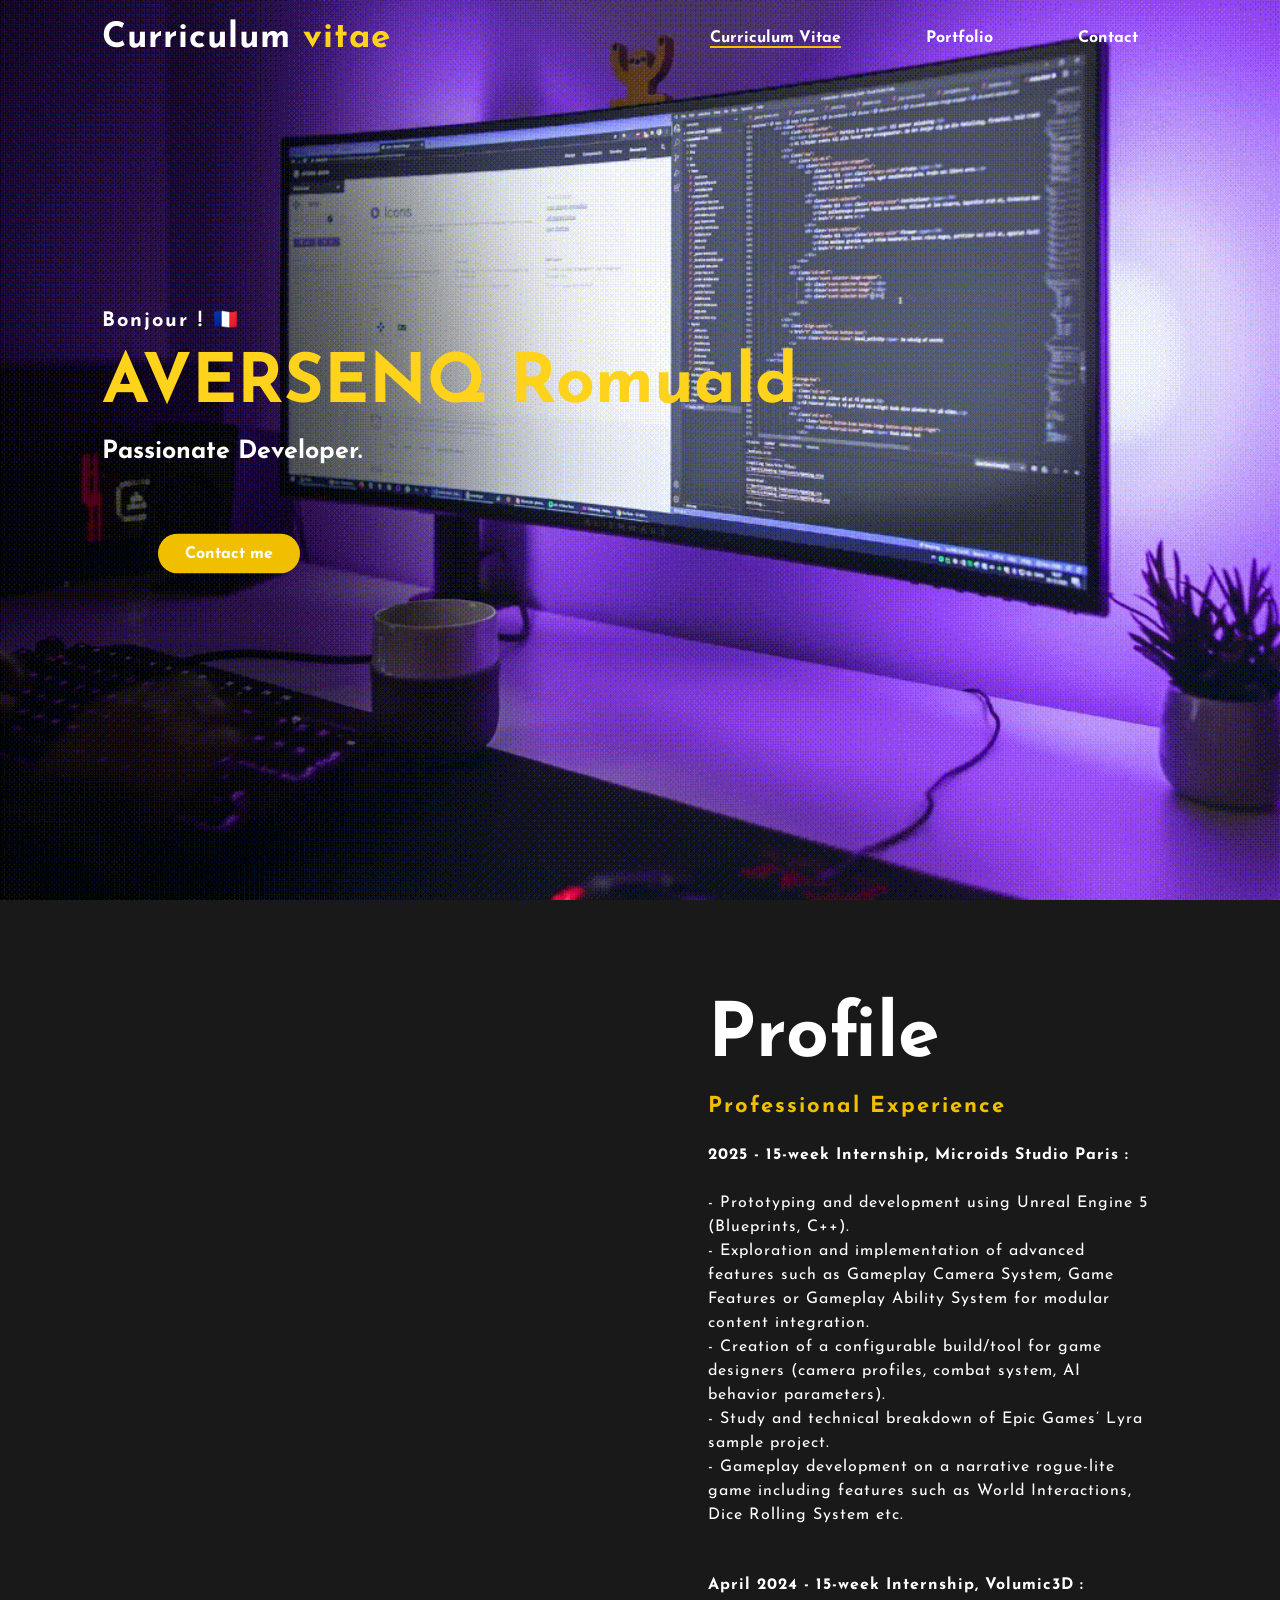
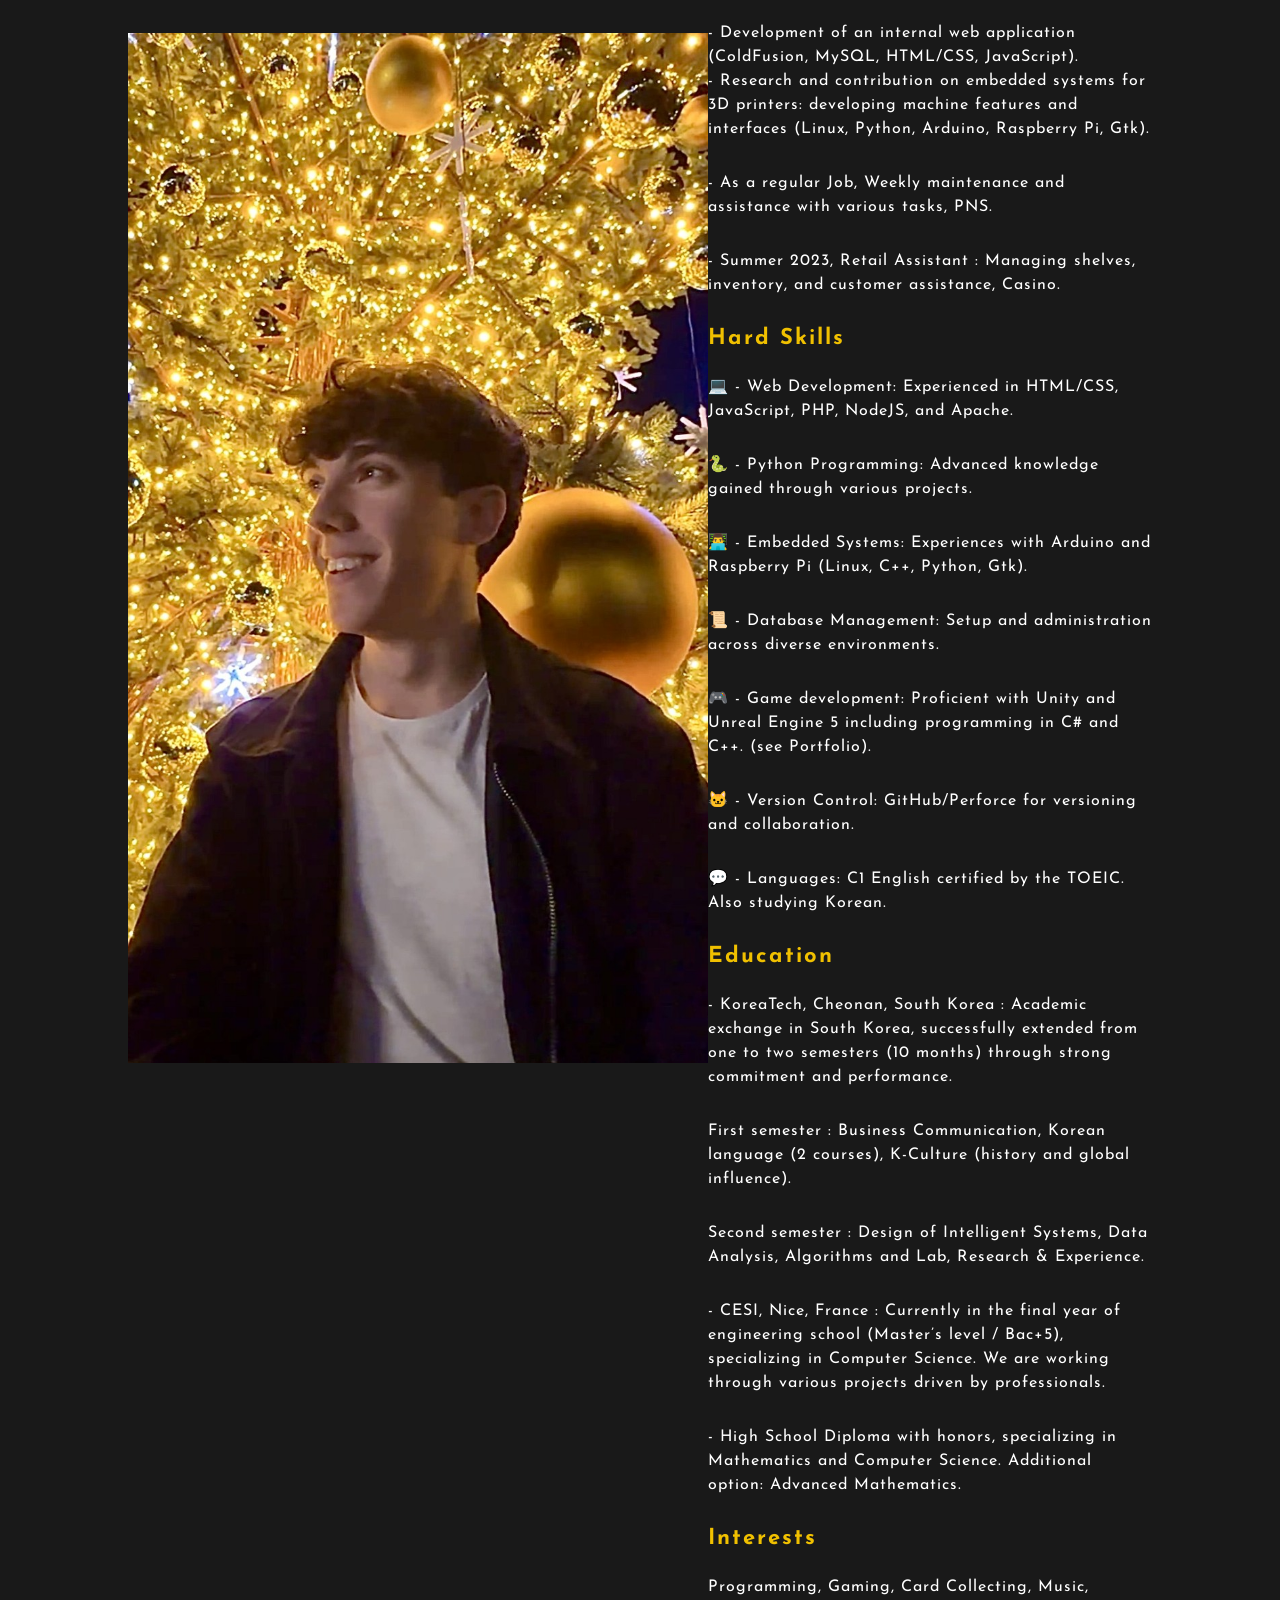
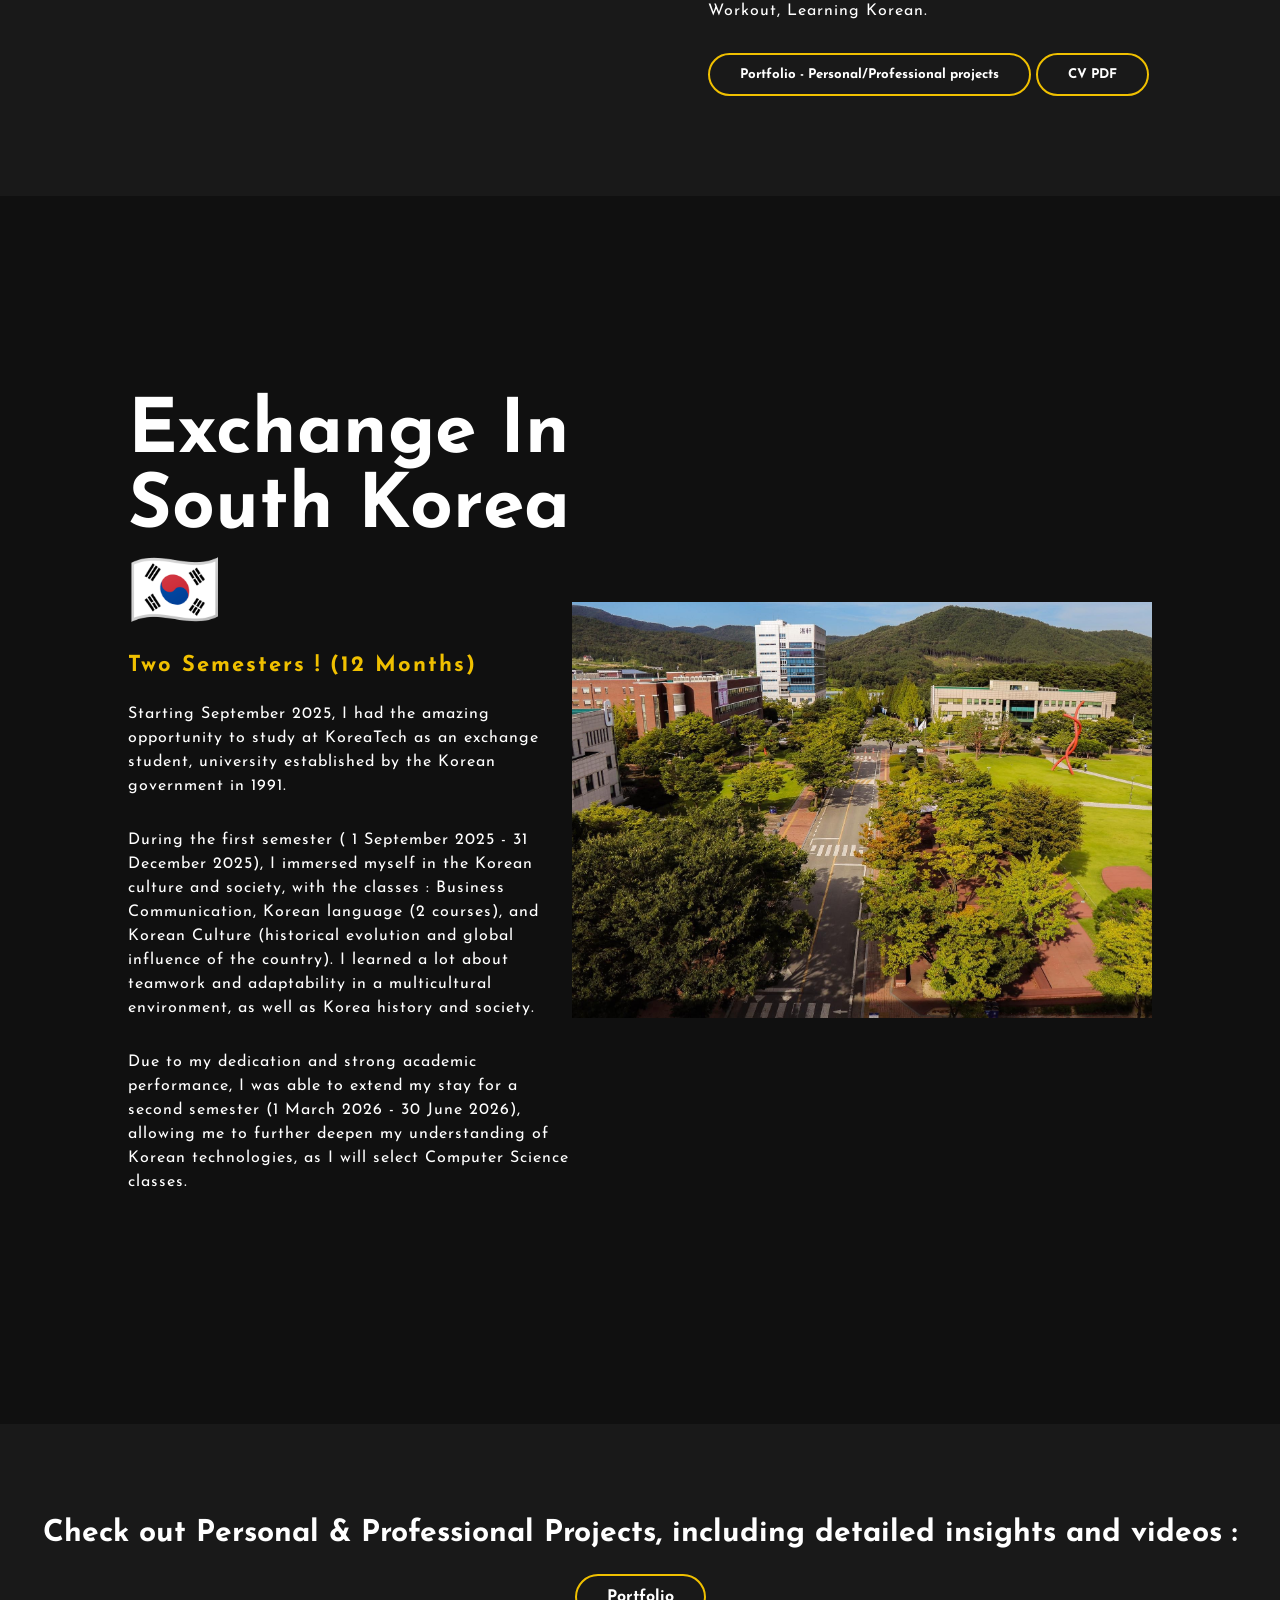
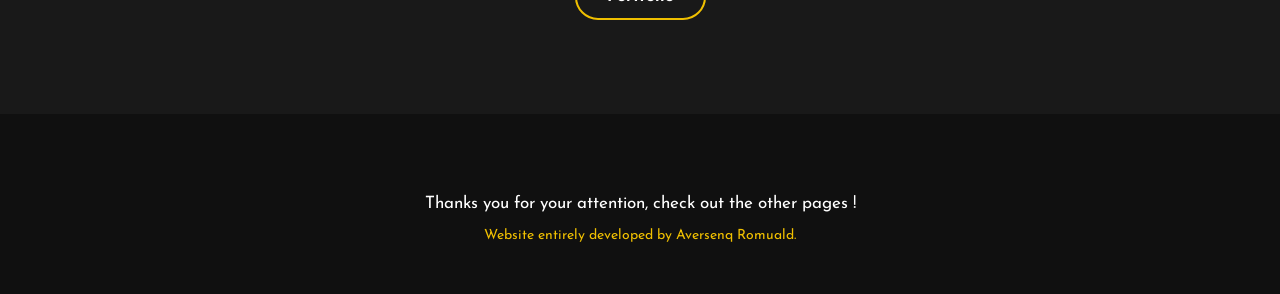
==== index.html @ 11a82582 "All website files initial commit" ====
<html lang="fr">
    <head>
        <meta charset="utf-8">
        <title>Curriculum vitae & Portfolio</title>
        <link rel="stylesheet" type="text/css" href="style.css">
        <link rel="icon" href="dev icon.png" type="image/png">
        <meta name="viewport" content="width=device-width, initial-scale=1.0">

        <link rel="preconnect" href="https://fonts.gstatic.com">
        <link rel="stylesheet" href="https://fonts.googleapis.com/css2?family=Josefin+Sans:ital,wght@0,100;0,200;0,300;0,400;0,500;0,600;0,700&display=swap">
        <link rel="stylesheet" href="https://cdnjs.cloudflare.com/ajax/libs/font-awesome/6.4.0/css/all.min.css" integrity="sha512-iecdLmaskl7CVkqkXNQ/ZH/XLlvWZOJyj7Yy7tcenmpD1ypASozpmT/E0iPtmFIB46ZmdtAc9eNBvH0H/ZpiBw==" crossorigin="anonymous" referrerpolicy="no-referrer">
    </head>

    <body>
        <!--front section-->
        <div class="front">
            <nav>
                <h2 class="logo">Curriculum <span>vitae</span></h2>
                <ul>
                    <li><a class="current" href="index.html">Curriculum vitae</a></li>
                    <li><a href="portfolio.html">Portfolio</a></li>
                    <li><a href="contact.html">Contact</a></li>
                </ul>
            </nav>
            <div class="content">
                <h4>Bonjour ! 🇫🇷</h4>
                <h1><span>AVERSENQ Romuald</span></h1>
                <h3>Passionate Developer.</h3>
                <nav>
                    <a href="contact.html" class="btn">Contact me</a>
                </nav>
            </div>
        </div>
        <!--About section-->
        <section class="about">
            <div class="main">
                <img src="photo1.jpg">
                <div class="about-text">
                    <h2>Profile</h2>
                    <h5>Professional Experience</h5>
                    <p><strong> 2025 - 15-week Internship, Microids Studio Paris :</strong><br/><br/>
                        - Prototyping and development using Unreal Engine 5 (Blueprints, C++).<br/>
                        - Exploration and implementation of advanced features such as Gameplay Camera System, Game Features or Gameplay Ability System for modular content integration.<br/>
                        - Creation of a configurable build/tool for game designers (camera profiles, combat system, AI behavior parameters).<br/>
                        - Study and technical breakdown of Epic Games’ Lyra sample project.<br/>
                        - Gameplay development on a narrative rogue-lite game including features such as World Interactions, Dice Rolling System etc.
                    </p><br/>

                    <p><strong> April 2024 - 15-week Internship, Volumic3D :</strong><br/><br/>
                        - Development of an internal web application (ColdFusion, MySQL, HTML/CSS, JavaScript).<br/>
                        - Research and contribution on embedded systems for 3D printers: developing machine features and interfaces (Linux, Python, Arduino, Raspberry Pi, Gtk).</p>
                    <p>- As a regular Job, Weekly maintenance and assistance with various tasks, PNS.</p>
                    <p>- Summer 2023, Retail Assistant : Managing shelves, inventory, and customer assistance, Casino.</p>

                    <h5>Hard Skills</h5>
                    <p>💻 - Web Development: Experienced in HTML/CSS, JavaScript, PHP, NodeJS, and Apache.</p>
                    <p>🐍 - Python Programming: Advanced knowledge gained through various projects.</p>
                    <p>👨‍💻 - Embedded Systems: Experiences with Arduino and Raspberry Pi (Linux, C++, Python, Gtk).</p>
                    <p>📜 - Database Management: Setup and administration across diverse environments.</p>
                    <p>🎮 - Game development: Proficient with Unity and Unreal Engine 5 including programming in C# and C++. (see Portfolio).</p>
                    <p>🐱 - Version Control: GitHub/Perforce for versioning and collaboration.</p>
                    <p>💬 - Languages: C1 English certified by the TOEIC. Also studying Korean.</p>
                    
                    <h5>Education</h5>
                    <p>- KoreaTech, Cheonan, South Korea : Academic exchange in South Korea, successfully extended from one to two semesters (10 months) through strong commitment and performance.</p> 
                    <p>First semester : Business Communication, Korean language (2 courses), K-Culture (history and global influence).</p>
                    <p>Second semester : Design of Intelligent Systems, Data Analysis, Algorithms and Lab, Research & Experience.</p>
                    <p>- CESI, Nice, France : Currently in the final year of engineering school (Master’s level / Bac+5), specializing in Computer Science.
                        We are working through various projects driven by professionals.</p>
                    <p>- High School Diploma with honors, specializing in Mathematics and Computer Science. Additional option: Advanced Mathematics.</p>

                    <h5>Interests</h5>
                    <p>Programming, Gaming, Card Collecting, Music, Workout, Learning Korean.</p>
                    
                    <a href="portfolio.html"><button type="button">Portfolio - Personal/Professional projects</button></a>
                    <a href="CV PDF.pdf" target="_blank"><button type="button">CV PDF</button></a>
                </div>
            </div>
        </section>
        <!--Skills section-->
        <div class="skills">
            <!--<div class="title">
                <h2>More specifically</h2>
            </div>-->
            <section id="Python" class="about2">
                <div class="main">
                    <div class="about-text">
                        <h2>Exchange in South Korea 🇰🇷</h2>
                        <h5>Two semesters ! (12 months)</h5>
                        <p>Starting September 2025, I had the amazing opportunity to study at KoreaTech as an exchange student, university established by the Korean government in 1991.</p>
                        <p>During the first semester ( 1 September 2025 - 31 December 2025), I immersed myself in the Korean culture and society, with the classes : Business Communication, Korean language (2 courses), and Korean Culture (historical evolution and global influence of the country).
                            I learned a lot about teamwork and adaptability in a multicultural environment, as well as Korea history and society.
                        </p>
                        <p>Due to my dedication and strong academic performance, I was able to extend my stay for a second semester (1 March 2026 - 30 June 2026), allowing me to further deepen my understanding of Korean technologies, as I will select Computer Science classes.</p>
                    </div>
                    <img src="koreatech.jpg">
                </div>
            </section>
        </div>
        <!--Contact Me-->
        <div class="contact-me">
            <p>Check out Personal & Professional Projects, including detailed insights and videos :</p>
            <a class="button-two" href="portfolio.html">Portfolio</a>
        </div>
        <!--Footer-->
        <footer>
            <p>Thanks you for your attention, check out the other pages !</p>
            <p class="end">Website entirely developed by Aversenq Romuald.</p>
        </footer>
    </body>
</html>
---- style.css ----
/*COULEURS Jaune tangerine (#f0c000) */
/* Noirs fonds #101010 et #191919*/

html, body {
  width: 100%;
  overflow-x: hidden; /* Pour empêcher la barre de défilement horizontale */
}

body {
  margin: 0;
  padding: 0;
}

*
{
    padding: 0;
    margin: 0;
    font-family: "Josefin Sans", sans-serif;
    box-sizing: border-box;
}

.front
{
    height: 100vh;
    width: 100%;
    background-image: url(GIF\ index\ illu.gif);
    background-size: cover;
    background-position: center;
}

nav
{
    display: flex;
    align-items: center;
    justify-content: space-between;
    padding-top: 20px;
    padding-bottom: 20px;
    padding-left: 8%;
    padding-right: 8%;
}

.current
{
    border-bottom: solid 2px #f0c000;
}

.logo
{
    color: white;
    font-size: 35px;
    letter-spacing: 1px;
    /*cursor: pointer;*/

    -webkit-animation: fadein 2s; /* Safari, Chrome and Opera > 12.1 */
       -moz-animation: fadein 2s; /* Firefox < 16 */
        -ms-animation: fadein 2s; /* Internet Explorer */
         -o-animation: fadein 2s; /* Opera < 12.1 */
            animation: fadein 2s;
}

span
{
    color: #ffd21c;
}

nav ul li
{
    list-style-type: none;
    display: inline-block;
    padding: 10px 40px;

    -webkit-animation: fadein 4s; /* Safari, Chrome and Opera > 12.1 */
       -moz-animation: fadein 4s; /* Firefox < 16 */
        -ms-animation: fadein 4s; /* Internet Explorer */
         -o-animation: fadein 4s; /* Opera < 12.1 */
            animation: fadein 4s;
}

nav ul li a
{
    color: white;
    text-decoration: none;
    font-weight: bold;
    text-transform: capitalize;
}

nav ul li a:hover
{
    color: #f0c000;
    transition: .4s;
}

.btn
{
    color: white;
    background-color: #f0c000;
    text-decoration: none;
    border: 2px solid transparent;
    font-weight: bold;
    padding: 10px 25px;
    border-radius: 30px;
    transition: transform .4s;

    -webkit-animation: fadein 2s; /* Safari, Chrome and Opera > 12.1 */
       -moz-animation: fadein 2s; /* Firefox < 16 */
        -ms-animation: fadein 2s; /* Internet Explorer */
         -o-animation: fadein 2s; /* Opera < 12.1 */
            animation: fadein 2s;
}

.btn:hover
{
    transform: scale(1.2);
}

.content
{
    position: absolute;
    top: 50%;
    left: 8%;
    transform: translateY(-50%);
}

h1
{
    color: white;
    margin: 20px 0px 20px;
    font-size: 68px;

    -webkit-animation: fadein 4s; /* Safari, Chrome and Opera > 12.1 */
       -moz-animation: fadein 4s; /* Firefox < 16 */
        -ms-animation: fadein 4s; /* Internet Explorer */
         -o-animation: fadein 4s; /* Opera < 12.1 */
            animation: fadein 4s;
}

h3
{
    color: white;
    font-size: 25px;
    margin-bottom: 50px;

    -webkit-animation: fadein 4s; /* Safari, Chrome and Opera > 12.1 */
       -moz-animation: fadein 4s; /* Firefox < 16 */
        -ms-animation: fadein 4s; /* Internet Explorer */
         -o-animation: fadein 4s; /* Opera < 12.1 */
            animation: fadein 4s;
}

h4
{
    color: white;
    letter-spacing: 2px;
    font-size: 20px;

    -webkit-animation: fadein 2s; /* Safari, Chrome and Opera > 12.1 */
       -moz-animation: fadein 2s; /* Firefox < 16 */
        -ms-animation: fadein 2s; /* Internet Explorer */
         -o-animation: fadein 2s; /* Opera < 12.1 */
            animation: fadein 2s;
}

.about
{
    width: 100%;
    padding: 100px 0px;
    background-color: #191919;
}

.about2
{
    width: 100%;
    padding: 100px 0px;
    background-color: #101010;
}

.about img, .about2 img
{
    height: auto;
    width: 580px;
}

.about-text
{
    width: 850px;
}

.main
{
    width: 80%;
    max-width: 95%;
    margin: 0 auto;
    display: flex;
    align-items: center;
    justify-content: space-around;
}

.about-text h2
{
    color: white;
    font-size: 75px;
    text-transform: capitalize;
    margin-bottom: 20px;
}

.about-text h5
{
    color: #f0c000;
    letter-spacing: 2px;
    font-size: 22px;
    margin-bottom: 25px;
    text-transform: capitalize;
    text-align: left;
}

.about-text p
{
    color: white;
    letter-spacing: 1px;
    line-height: 24px;
    font-size: 16px;
    margin-bottom: 30px;
}

button
{
    background-color: transparent;
    color: white;
    text-decoration: none;
    border: 2px solid #f0c000;
    font-weight: bold;
    padding: 13px 30px;
    border-radius: 30px;
    transition: .4s;
}

button:hover
{
    background-color: #f0c000;
    border: 2px solid transparent;
    cursor: pointer;
}

.skills
{
    background: #101010;
    width: 100%;
    padding: 100px 0px;
}

.contact
{
    background: #191919;
    width: 100%;
    padding: 180px 0px;
}

.title h2
{
    color: white;
    font-size: 75px;
    width: 1130px;
    margin: auto;
    text-align: center;
}

.box
{
    display: flex;
    justify-content: center;
    align-items: center;
    min-height: 400px;
}


.card
{
    height: 480px;
    width: 360px;
    padding: 0px 35px;
    background: #191919;
    border-radius: 20px;
    margin: 15px;
    position: relative;
    overflow: hidden;
    text-align: center;
    transition: transform .4s;
}

.card a {
    color: #f0c000;
}

.card:hover
{
  transform: scale(1.05);
}

#contact_card
{
  height: 230px;
}

.contact .card
{
    height: 365px;
    width: 335px;
    padding: 20px 35px;
    background: #101010;
    border-radius: 20px;
    margin: 15px;
    position: relative;
    overflow: hidden;
    text-align: center;
}

.card i
{
    font-size: 50px;
    display: block;
    text-align: center;
    margin: 25px 0px;
    color: #f0c000;
}

h5
{
    color: white;
    font-size: 23px;
    margin-bottom: 15px;
    text-align: center;
}

.txt p
{
    color: white;
    font-size: 16px;
    line-height: 27px;
    margin-bottom: 25px;
}

.card .button
{
    background-color: transparent;
    color: white;
    text-decoration: none;
    border: 2px solid #f0c000;
    font-weight: bold;
    padding: 9px 22px;
    border-radius: 30px;
    transition: .4s;
}

.card .button:hover
{
    background-color: #f0c000;
    border: 2px solid #f0c000;
    cursor: pointer;
}

.contact-me
{
    width: 100%;
    height: 290px;
    background: #191919;
    display: flex;
    align-items: center;
    flex-direction: column;
    justify-content: center;
}

.contact-me p
{
    color: white;
    font-size: 30px;
    font-weight: bold;
    margin-bottom: 25px;
}

.button-two
{
    background-color: transparent;
    color: white;
    text-decoration: none;
    border: 2px solid #f0c000;
    font-weight: bold;
    padding: 13px 30px;
    border-radius: 30px;
    transition: .4s;
}

.button-two:hover
{
    background-color: #f0c000;
    border: 2px solid #f0c000;
    cursor: pointer;
}

iframe
{
  display: block;
  transition: transform .4s;
  padding: 16px;
}

iframe:hover
{
  transform: scale(1.2);
}

footer
{
    position: relative;
    width: 100%;
    height: 180px;
    background: #101010;
    display: flex;
    flex-direction: column;
    align-items: center;
    justify-content: center;
}

footer p
{
    font-size: 17px;
    color: white;
    width: 500px;
    text-align: center;
    line-height: 26px;
}

.end
{
    position: absolute;
    color: #f0c000;
    bottom: 45px;
    font-size: 14px;
}

/*********************************************************************************/
/* Slideshow / Header                                                            */
/*********************************************************************************/

.wrapper .container {
  background-color: #101010;
}


/*********************************************************************************/
/* CSS Animations                                                                */
/*********************************************************************************/

@keyframes fadein {
    from { opacity: 0; transform: scale(90%);}
    to   { opacity: 1; transform: scale(100%)}
}

/* Firefox < 16 */
@-moz-keyframes fadein {
    from { opacity: 0; transform: scale(90%)}
    to   { opacity: 1; transform: scale(100%)}
}

/* Safari, Chrome and Opera > 12.1 */
@-webkit-keyframes fadein {
    from { opacity: 0; transform: scale(90%)}
    to   { opacity: 1; transform: scale(100%)}
}

/* Internet Explorer */
@-ms-keyframes fadein {
    from { opacity: 0; transform: scale(90%)}
    to   { opacity: 1; transform: scale(100%)}
}

/* Opera < 12.1 */
@-o-keyframes fadein {
    from { opacity: 0; transform: scale(90%)}
    to   { opacity: 1; transform: scale(100%)}
}


/*********************************************************************************/
/* Responsive                                                                    */
/*********************************************************************************/

/* Sur les écrans, quand la largeur de la fenêtre fait au maximum 1280px */
@media screen and (max-width: 1024px) {
	.logo {
		display: none;
	}

	.content h1 {
		font-size: 32px;
	}

	.main img {
		display: none;
	}

	.about-text h2 {
		text-align: center;
		font-size: 35px;
	}

	.contact-me p {
		text-align: center;
		font-size: 20px;
		padding: 5px;
	}

	footer p {
		font-size: 15px;
		width: 95%;
	}

  	.title h2
	{
    	font-size: 45px;
    	width: 90%;
	}

	.box
	{
    	display: flex;
		flex-direction: column;
	}

	.about-text p
	{
    	font-size: 15px;
	}

	nav
	{
    	display: flex;
    	align-items: center;
    	justify-content: space-around;
    	padding-top: 20px;
    	padding-bottom: 20px;
    	padding-left: 0px;
    	padding-right: 0px;
	}

	nav ul li
	{
    	padding: 10px 12px;
		font-size: 18px;
	}

	.contact h5 {
		padding-top: 10px;
		font-size: 15px;
	}

	.container .btn {
		display: none;
	}

  .slideshow .slideshow-right .Rslide img {
    display: none;
  }

	.slideshow .slideshow-left {
		width: 100%;
	}

	.slideshow .slideshow-left .Lslide{
		width: 100%;
	}

	.slideshow .slideshow-left .Lslide .Lslide-content {
		width: 90%;
	}

	.control {
		top: 95%;
	  }

	.control .control-bottom {
		left: -45px;
		top: -50px;
	}

	.main {
		display: flex;
		flex-direction: column;
	}

	.main iframe {
		width: 300px;
		height: auto;
		padding-bottom: 40px;
	}

	.about-text {
		width: 95%;
	}
}
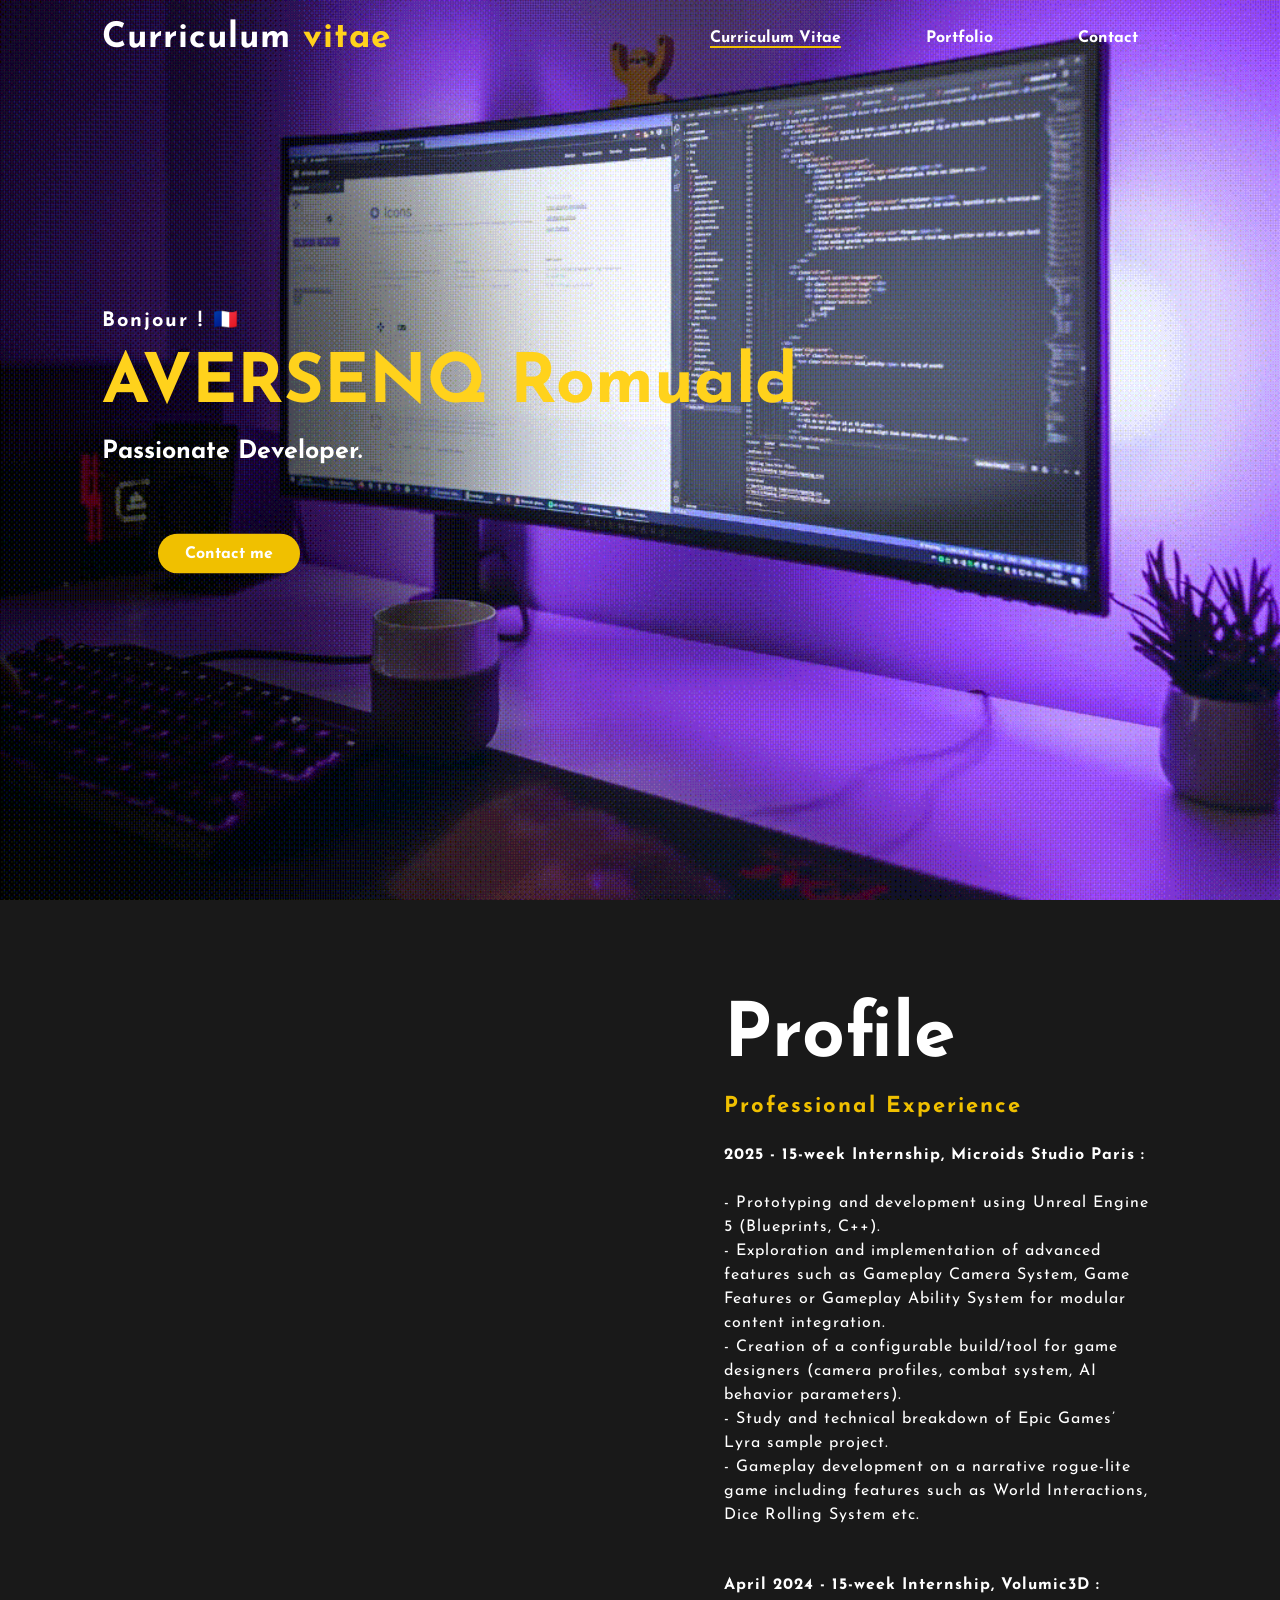
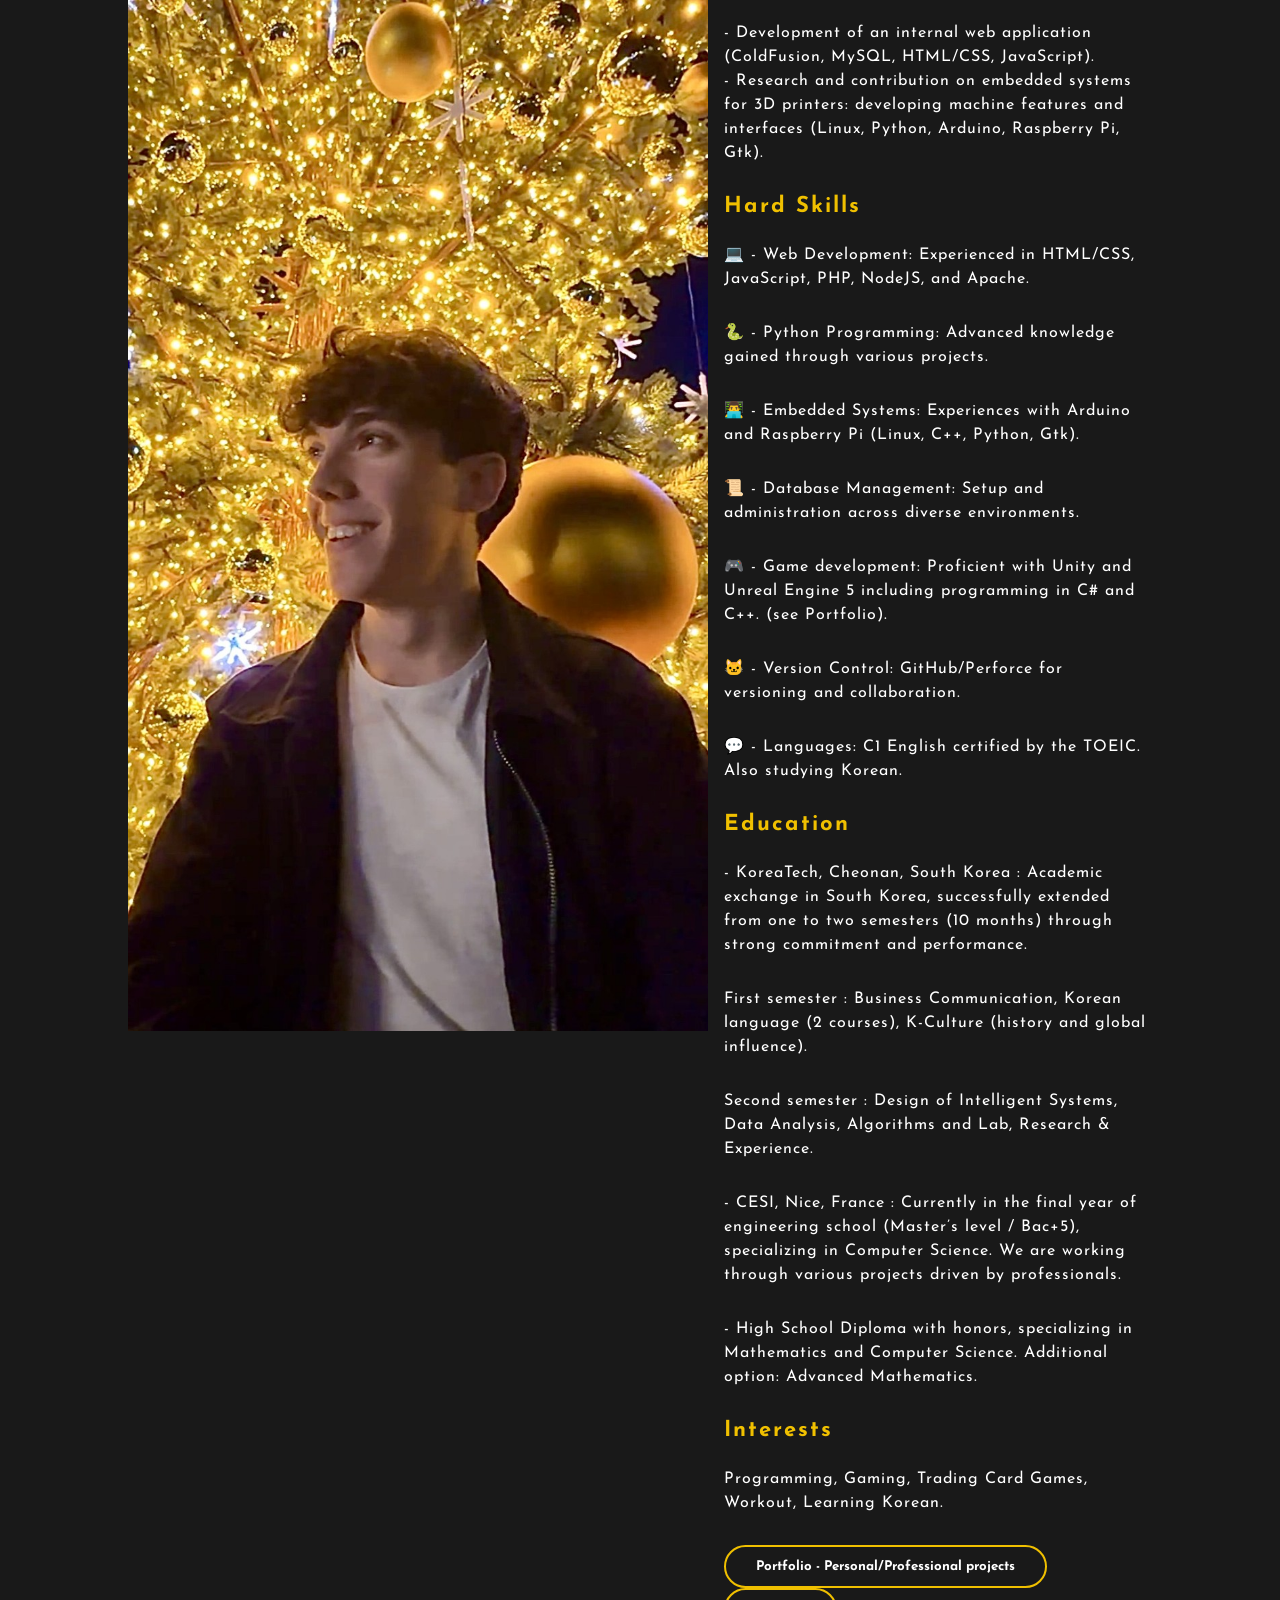
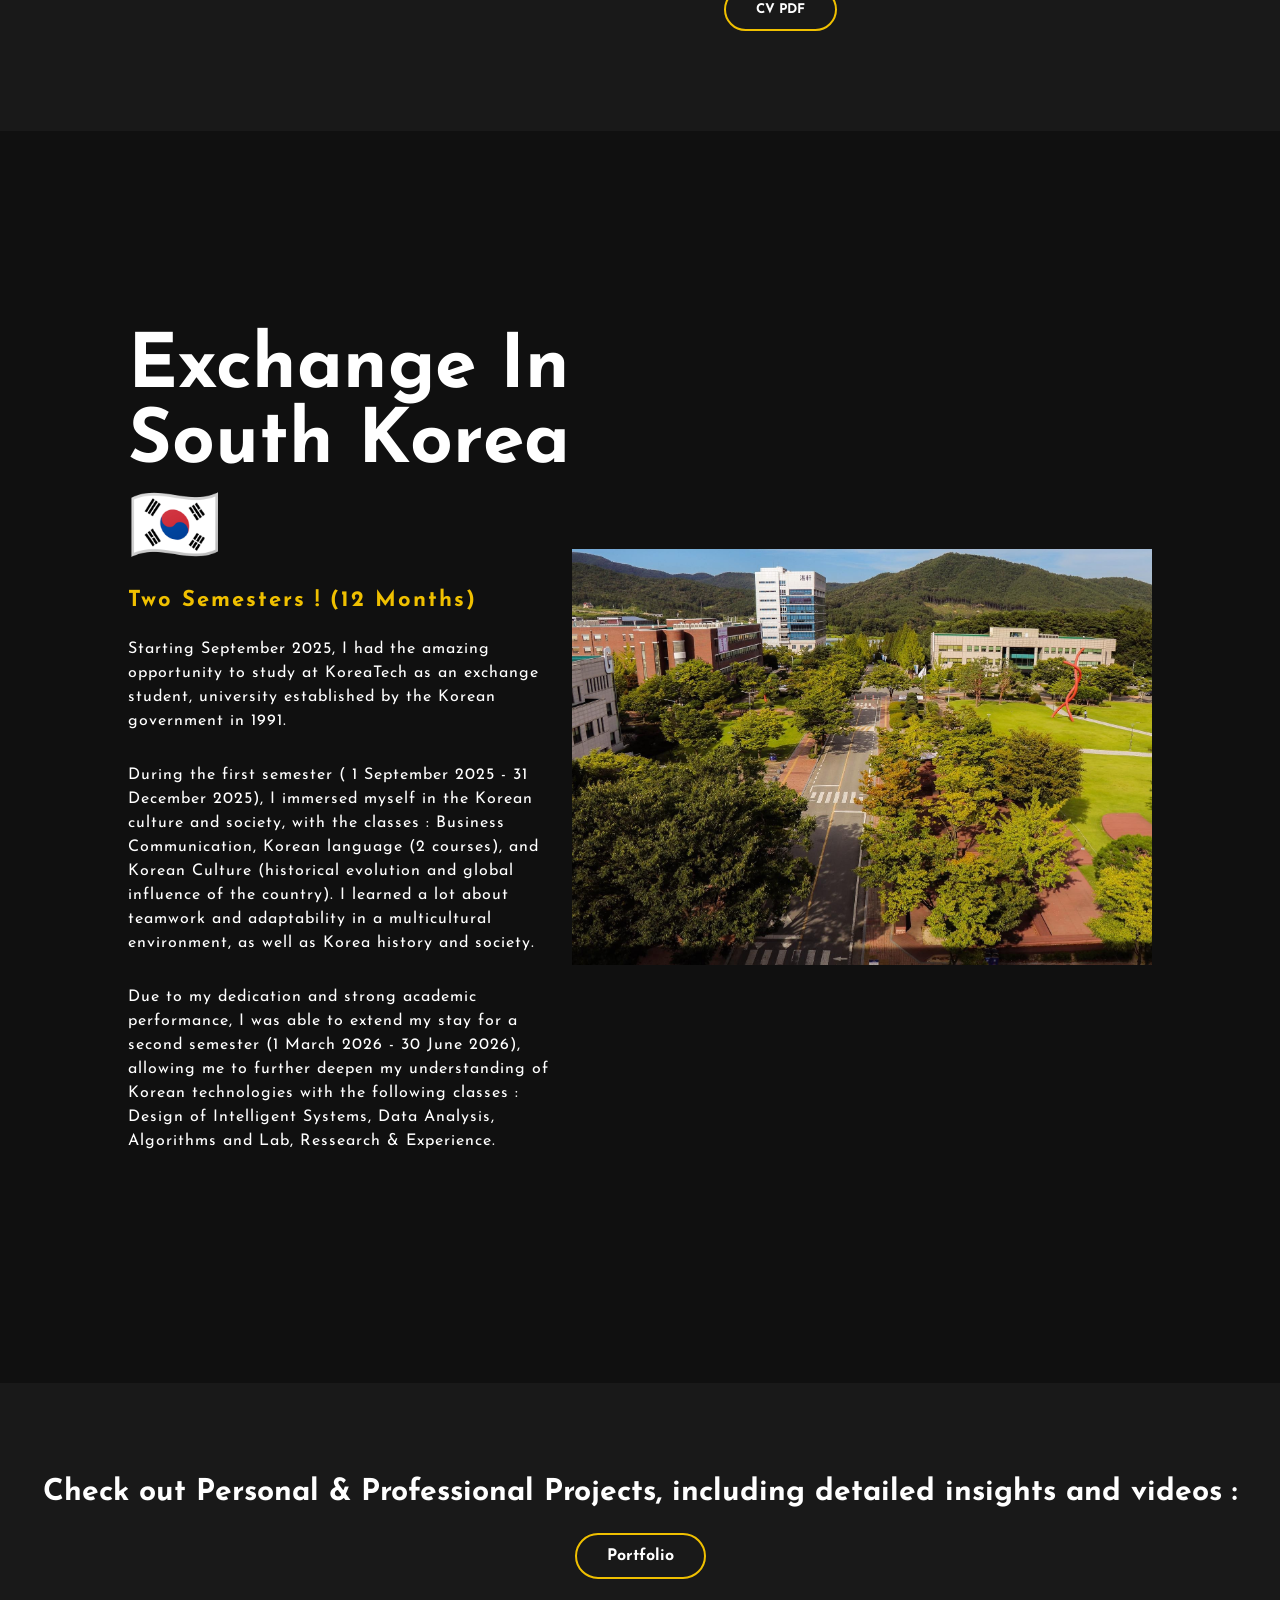
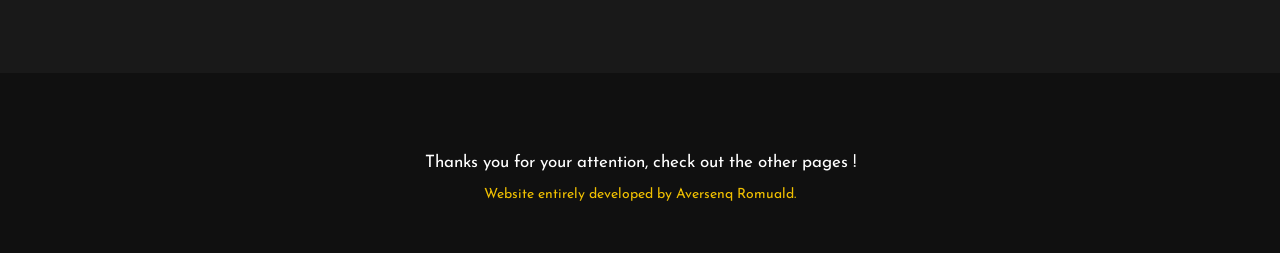
==== commit 2dbb2718: "Some updates + arduino project ppt file" ====
--- a/index.html
+++ b/index.html
@@ -34,7 +34,7 @@
         <!--About section-->
         <section class="about">
             <div class="main">
-                <img src="photo1.jpg">
+                <img src="photo1.jpg" style="margin-right: 16px;">
                 <div class="about-text">
                     <h2>Profile</h2>
                     <h5>Professional Experience</h5>
@@ -49,8 +49,6 @@
                     <p><strong> April 2024 - 15-week Internship, Volumic3D :</strong><br/><br/>
                         - Development of an internal web application (ColdFusion, MySQL, HTML/CSS, JavaScript).<br/>
                         - Research and contribution on embedded systems for 3D printers: developing machine features and interfaces (Linux, Python, Arduino, Raspberry Pi, Gtk).</p>
-                    <p>- As a regular Job, Weekly maintenance and assistance with various tasks, PNS.</p>
-                    <p>- Summer 2023, Retail Assistant : Managing shelves, inventory, and customer assistance, Casino.</p>
 
                     <h5>Hard Skills</h5>
                     <p>💻 - Web Development: Experienced in HTML/CSS, JavaScript, PHP, NodeJS, and Apache.</p>
@@ -70,7 +68,7 @@
                     <p>- High School Diploma with honors, specializing in Mathematics and Computer Science. Additional option: Advanced Mathematics.</p>
 
                     <h5>Interests</h5>
-                    <p>Programming, Gaming, Card Collecting, Music, Workout, Learning Korean.</p>
+                    <p>Programming, Gaming, Trading Card Games, Workout, Learning Korean.</p>
                     
                     <a href="portfolio.html"><button type="button">Portfolio - Personal/Professional projects</button></a>
                     <a href="CV PDF.pdf" target="_blank"><button type="button">CV PDF</button></a>
@@ -91,7 +89,7 @@
                         <p>During the first semester ( 1 September 2025 - 31 December 2025), I immersed myself in the Korean culture and society, with the classes : Business Communication, Korean language (2 courses), and Korean Culture (historical evolution and global influence of the country).
                             I learned a lot about teamwork and adaptability in a multicultural environment, as well as Korea history and society.
                         </p>
-                        <p>Due to my dedication and strong academic performance, I was able to extend my stay for a second semester (1 March 2026 - 30 June 2026), allowing me to further deepen my understanding of Korean technologies, as I will select Computer Science classes.</p>
+                        <p>Due to my dedication and strong academic performance, I was able to extend my stay for a second semester (1 March 2026 - 30 June 2026), allowing me to further deepen my understanding of Korean technologies with the following classes : Design of Intelligent Systems, Data Analysis, Algorithms and Lab, Ressearch & Experience.</p>
                     </div>
                     <img src="koreatech.jpg">
                 </div>
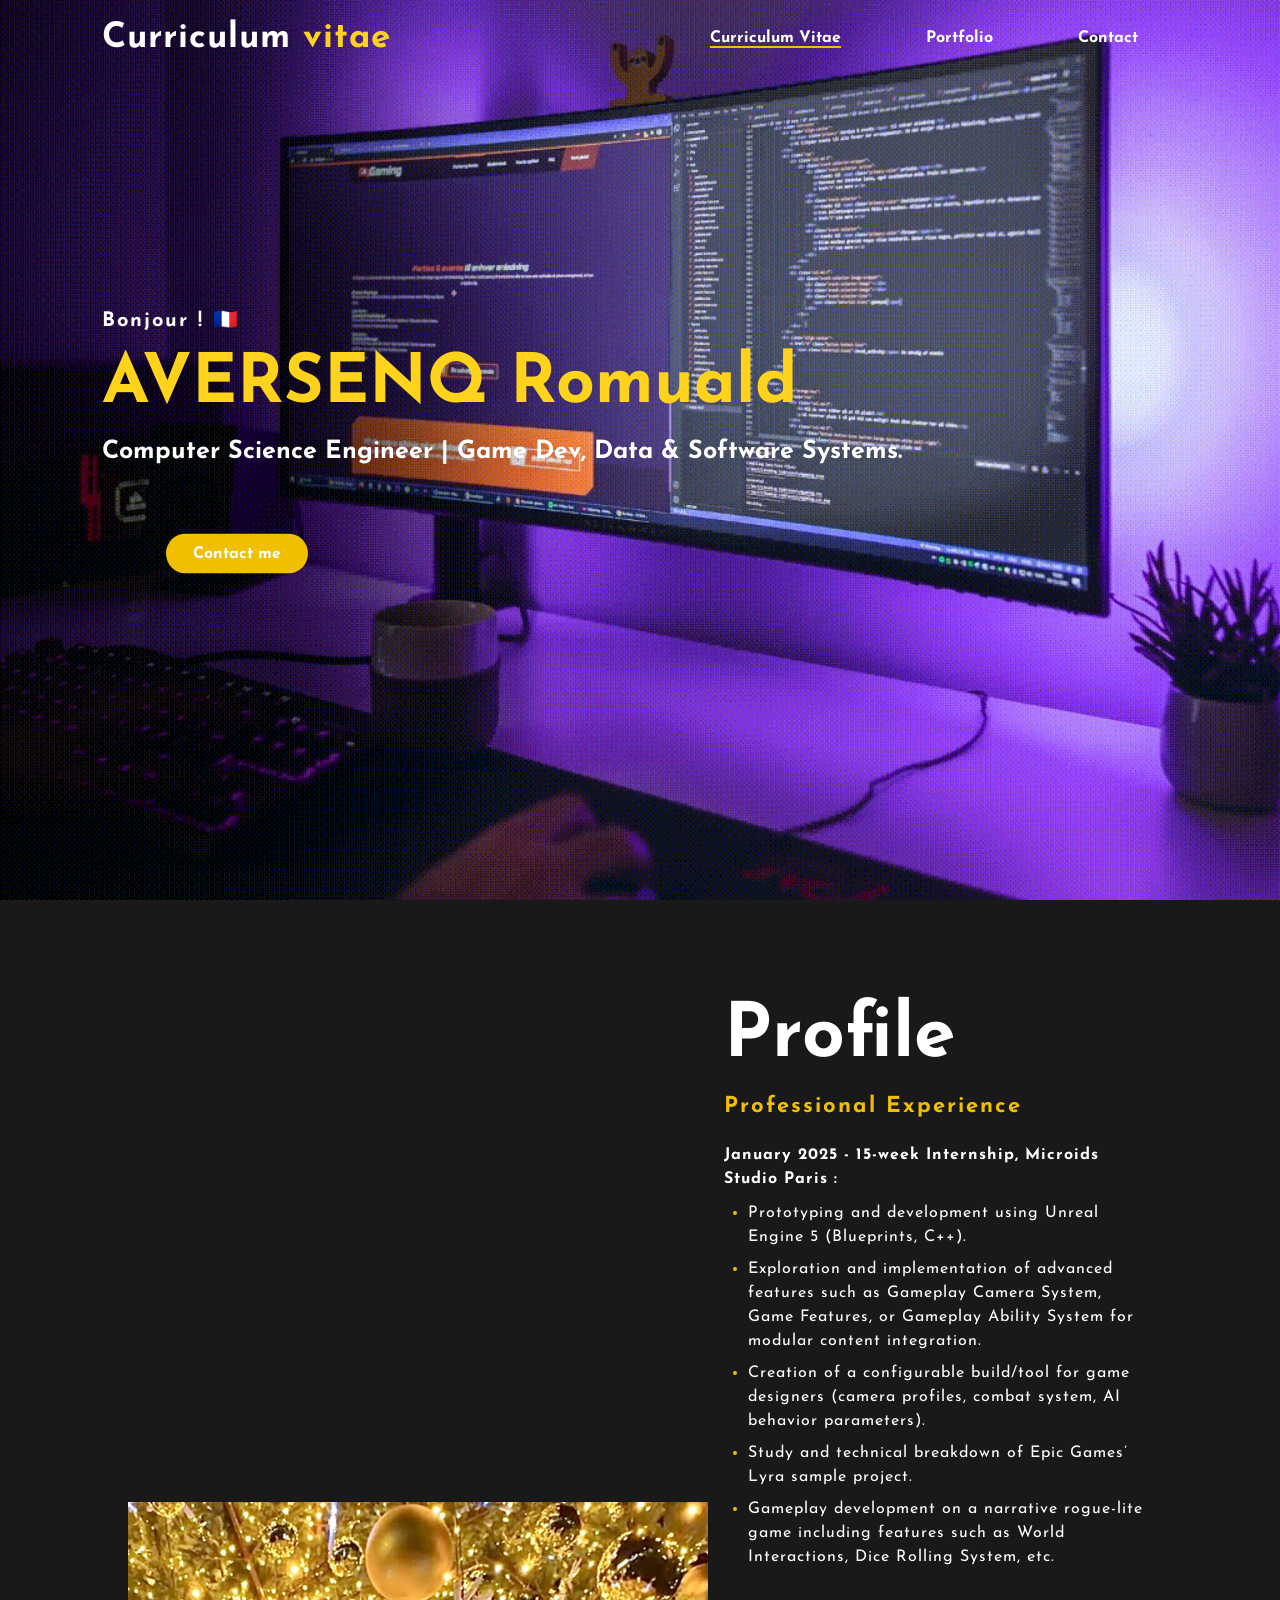
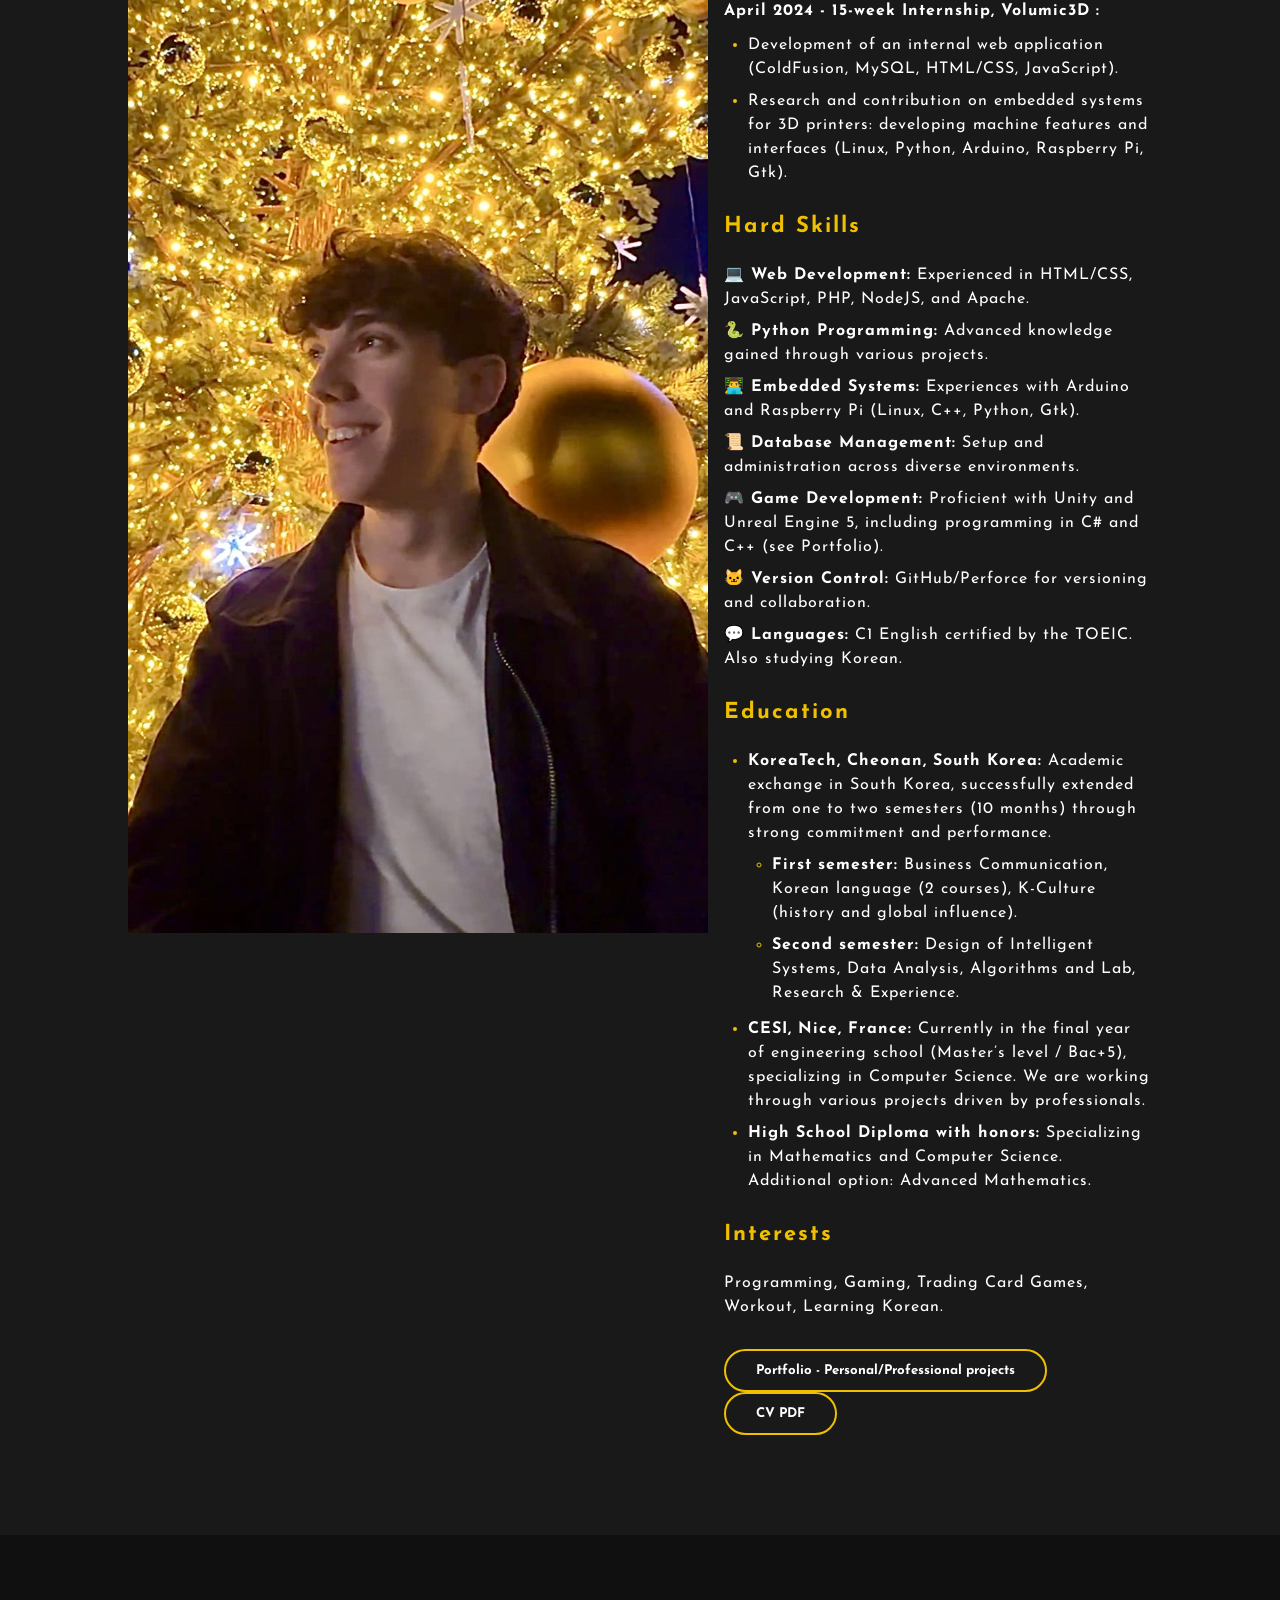
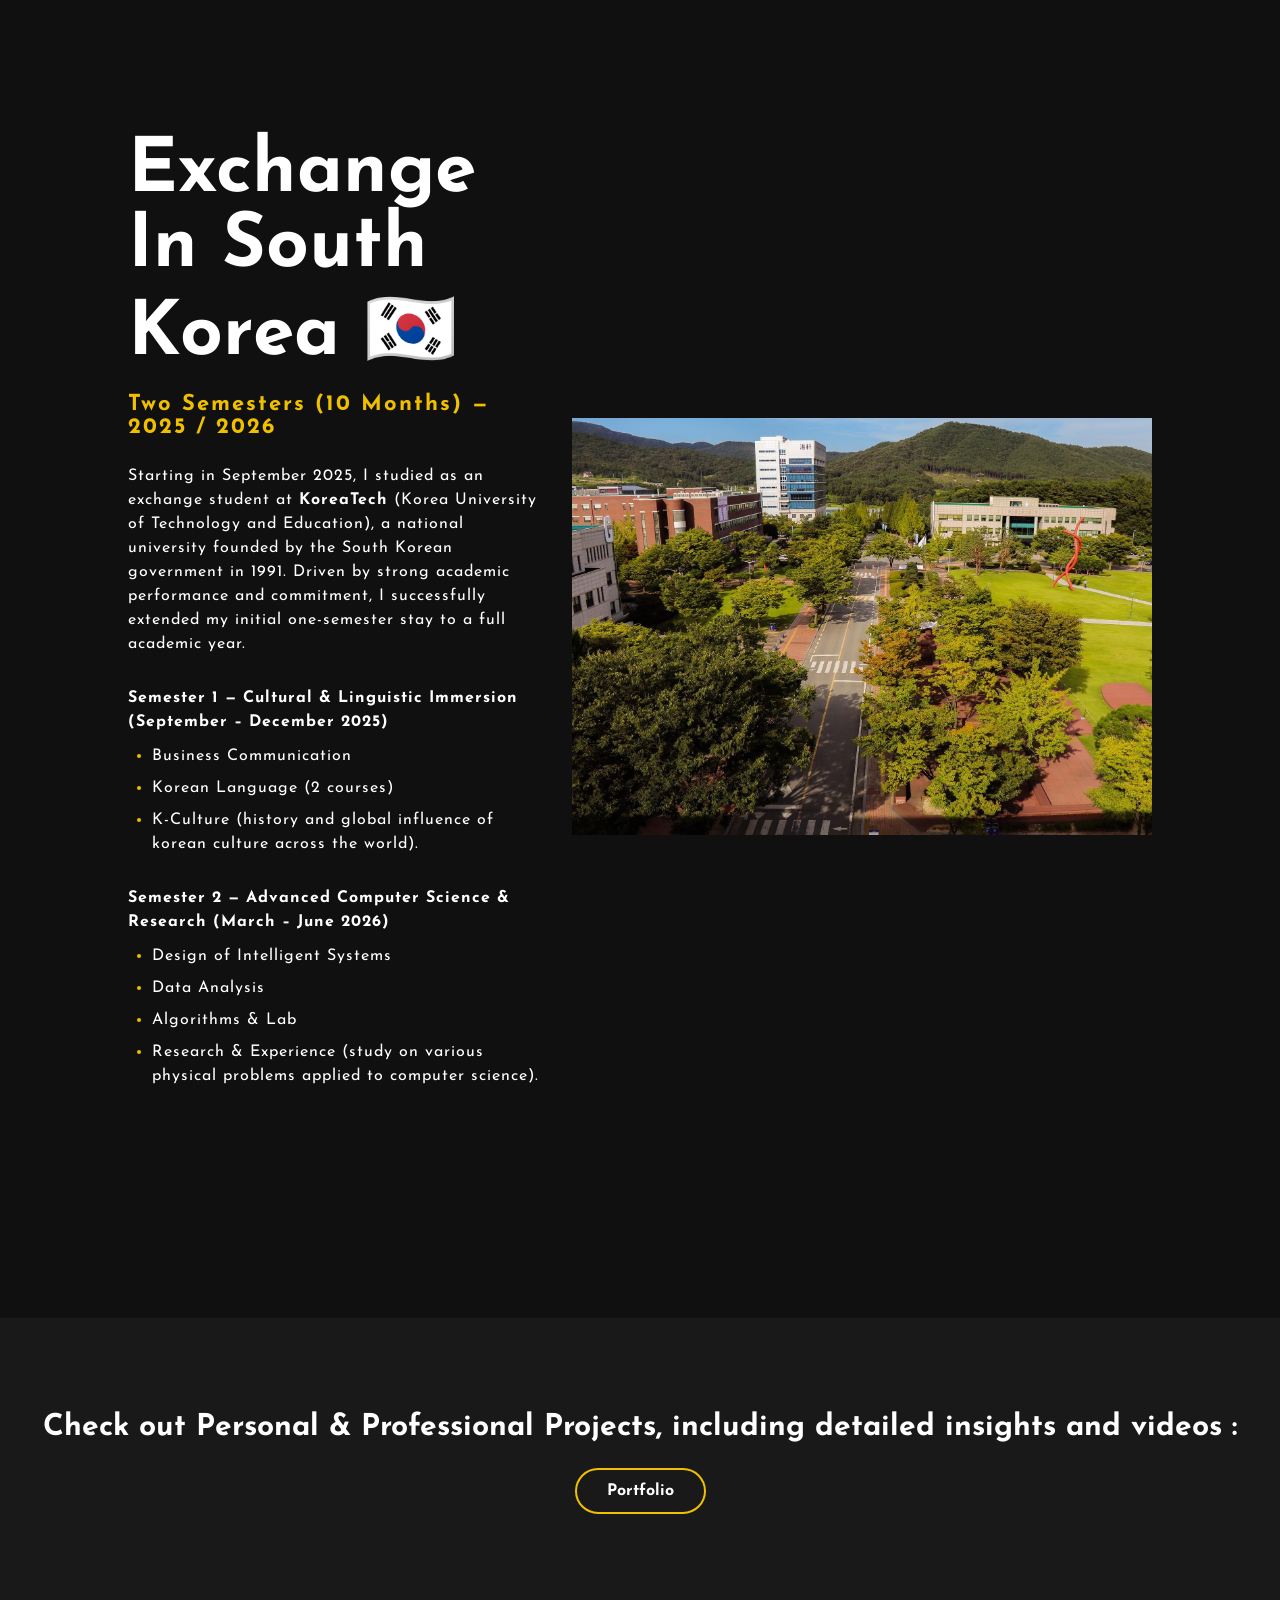
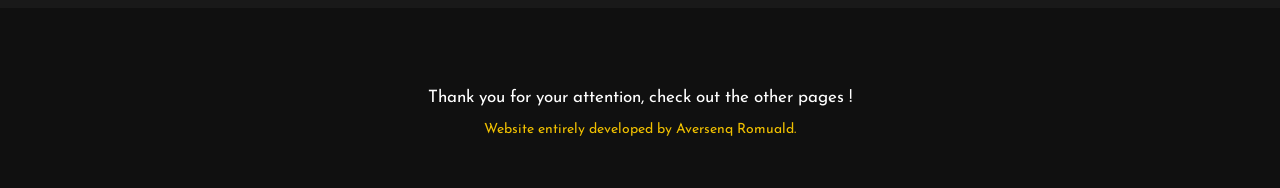
==== commit c5681094: "Content updates" ====
--- a/index.html
+++ b/index.html
@@ -1,3 +1,4 @@
+<!DOCTYPE html>
 <html lang="fr">
     <head>
         <meta charset="utf-8">
@@ -25,47 +26,59 @@
             <div class="content">
                 <h4>Bonjour ! 🇫🇷</h4>
                 <h1><span>AVERSENQ Romuald</span></h1>
-                <h3>Passionate Developer.</h3>
+                <h3>Computer Science Engineer | Game Dev, Data & Software Systems.</h3>
                 <nav>
                     <a href="contact.html" class="btn">Contact me</a>
                 </nav>
             </div>
         </div>
+
         <!--About section-->
         <section class="about">
             <div class="main">
-                <img src="photo1.jpg" style="margin-right: 16px;">
+                <img src="photo1.jpg" style="margin-right: 16px;" alt="Photo de Romuald Aversenq">
                 <div class="about-text">
                     <h2>Profile</h2>
+
                     <h5>Professional Experience</h5>
-                    <p><strong> 2025 - 15-week Internship, Microids Studio Paris :</strong><br/><br/>
-                        - Prototyping and development using Unreal Engine 5 (Blueprints, C++).<br/>
-                        - Exploration and implementation of advanced features such as Gameplay Camera System, Game Features or Gameplay Ability System for modular content integration.<br/>
-                        - Creation of a configurable build/tool for game designers (camera profiles, combat system, AI behavior parameters).<br/>
-                        - Study and technical breakdown of Epic Games’ Lyra sample project.<br/>
-                        - Gameplay development on a narrative rogue-lite game including features such as World Interactions, Dice Rolling System etc.
-                    </p><br/>
+                    <p class="exp-title"><strong>January 2025 - 15-week Internship, Microids Studio Paris :</strong></p>
+                    <ul>
+                        <li>Prototyping and development using Unreal Engine 5 (Blueprints, C++).</li>
+                        <li>Exploration and implementation of advanced features such as Gameplay Camera System, Game Features, or Gameplay Ability System for modular content integration.</li>
+                        <li>Creation of a configurable build/tool for game designers (camera profiles, combat system, AI behavior parameters).</li>
+                        <li>Study and technical breakdown of Epic Games’ Lyra sample project.</li>
+                        <li>Gameplay development on a narrative rogue-lite game including features such as World Interactions, Dice Rolling System, etc.</li>
+                    </ul>
 
-                    <p><strong> April 2024 - 15-week Internship, Volumic3D :</strong><br/><br/>
-                        - Development of an internal web application (ColdFusion, MySQL, HTML/CSS, JavaScript).<br/>
-                        - Research and contribution on embedded systems for 3D printers: developing machine features and interfaces (Linux, Python, Arduino, Raspberry Pi, Gtk).</p>
+                    <p class="exp-title"><strong>April 2024 - 15-week Internship, Volumic3D :</strong></p>
+                    <ul>
+                        <li>Development of an internal web application (ColdFusion, MySQL, HTML/CSS, JavaScript).</li>
+                        <li>Research and contribution on embedded systems for 3D printers: developing machine features and interfaces (Linux, Python, Arduino, Raspberry Pi, Gtk).</li>
+                    </ul>
 
                     <h5>Hard Skills</h5>
-                    <p>💻 - Web Development: Experienced in HTML/CSS, JavaScript, PHP, NodeJS, and Apache.</p>
-                    <p>🐍 - Python Programming: Advanced knowledge gained through various projects.</p>
-                    <p>👨‍💻 - Embedded Systems: Experiences with Arduino and Raspberry Pi (Linux, C++, Python, Gtk).</p>
-                    <p>📜 - Database Management: Setup and administration across diverse environments.</p>
-                    <p>🎮 - Game development: Proficient with Unity and Unreal Engine 5 including programming in C# and C++. (see Portfolio).</p>
-                    <p>🐱 - Version Control: GitHub/Perforce for versioning and collaboration.</p>
-                    <p>💬 - Languages: C1 English certified by the TOEIC. Also studying Korean.</p>
+                    <ul class="skills-list">
+                        <li>💻 <strong>Web Development:</strong> Experienced in HTML/CSS, JavaScript, PHP, NodeJS, and Apache.</li>
+                        <li>🐍 <strong>Python Programming:</strong> Advanced knowledge gained through various projects.</li>
+                        <li>👨‍💻 <strong>Embedded Systems:</strong> Experiences with Arduino and Raspberry Pi (Linux, C++, Python, Gtk).</li>
+                        <li>📜 <strong>Database Management:</strong> Setup and administration across diverse environments.</li>
+                        <li>🎮 <strong>Game Development:</strong> Proficient with Unity and Unreal Engine 5, including programming in C# and C++ (see Portfolio).</li>
+                        <li>🐱 <strong>Version Control:</strong> GitHub/Perforce for versioning and collaboration.</li>
+                        <li>💬 <strong>Languages:</strong> C1 English certified by the TOEIC. Also studying Korean.</li>
+                    </ul>
                     
                     <h5>Education</h5>
-                    <p>- KoreaTech, Cheonan, South Korea : Academic exchange in South Korea, successfully extended from one to two semesters (10 months) through strong commitment and performance.</p> 
-                    <p>First semester : Business Communication, Korean language (2 courses), K-Culture (history and global influence).</p>
-                    <p>Second semester : Design of Intelligent Systems, Data Analysis, Algorithms and Lab, Research & Experience.</p>
-                    <p>- CESI, Nice, France : Currently in the final year of engineering school (Master’s level / Bac+5), specializing in Computer Science.
-                        We are working through various projects driven by professionals.</p>
-                    <p>- High School Diploma with honors, specializing in Mathematics and Computer Science. Additional option: Advanced Mathematics.</p>
+                    <ul>
+                        <li>
+                            <strong>KoreaTech, Cheonan, South Korea:</strong> Academic exchange in South Korea, successfully extended from one to two semesters (10 months) through strong commitment and performance.
+                            <ul>
+                                <li><strong>First semester:</strong> Business Communication, Korean language (2 courses), K-Culture (history and global influence).</li>
+                                <li><strong>Second semester:</strong> Design of Intelligent Systems, Data Analysis, Algorithms and Lab, Research & Experience.</li>
+                            </ul>
+                        </li>
+                        <li><strong>CESI, Nice, France:</strong> Currently in the final year of engineering school (Master’s level / Bac+5), specializing in Computer Science. We are working through various projects driven by professionals.</li>
+                        <li><strong>High School Diploma with honors:</strong> Specializing in Mathematics and Computer Science. Additional option: Advanced Mathematics.</li>
+                    </ul>
 
                     <h5>Interests</h5>
                     <p>Programming, Gaming, Trading Card Games, Workout, Learning Korean.</p>
@@ -75,34 +88,48 @@
                 </div>
             </div>
         </section>
+
         <!--Skills section-->
         <div class="skills">
-            <!--<div class="title">
-                <h2>More specifically</h2>
-            </div>-->
-            <section id="Python" class="about2">
+            <section id="exchange" class="about2">
                 <div class="main">
                     <div class="about-text">
                         <h2>Exchange in South Korea 🇰🇷</h2>
-                        <h5>Two semesters ! (12 months)</h5>
-                        <p>Starting September 2025, I had the amazing opportunity to study at KoreaTech as an exchange student, university established by the Korean government in 1991.</p>
-                        <p>During the first semester ( 1 September 2025 - 31 December 2025), I immersed myself in the Korean culture and society, with the classes : Business Communication, Korean language (2 courses), and Korean Culture (historical evolution and global influence of the country).
-                            I learned a lot about teamwork and adaptability in a multicultural environment, as well as Korea history and society.
+                        <h5>Two Semesters (10 Months) — 2025 / 2026</h5>
+                        
+                        <p>
+                            Starting in September 2025, I studied as an exchange student at <strong>KoreaTech</strong> (Korea University of Technology and Education), a national university founded by the South Korean government in 1991. Driven by strong academic performance and commitment, I successfully extended my initial one-semester stay to a full academic year.
                         </p>
-                        <p>Due to my dedication and strong academic performance, I was able to extend my stay for a second semester (1 March 2026 - 30 June 2026), allowing me to further deepen my understanding of Korean technologies with the following classes : Design of Intelligent Systems, Data Analysis, Algorithms and Lab, Ressearch & Experience.</p>
+
+                        <p class="exp-title"><strong>Semester 1 — Cultural &amp; Linguistic Immersion (September – December 2025)</strong></p>
+                        <ul>
+                            <li>Business Communication</li>
+                            <li>Korean Language (2 courses)</li>
+                            <li>K-Culture (history and global influence of korean culture across the world).</li>
+                        </ul>
+
+                        <p class="exp-title"><strong>Semester 2 — Advanced Computer Science &amp; Research (March – June 2026)</strong></p>
+                        <ul>
+                            <li>Design of Intelligent Systems</li>
+                            <li>Data Analysis</li>
+                            <li>Algorithms &amp; Lab</li>
+                            <li>Research &amp; Experience (study on various physical problems applied to computer science).</li>
+                        </ul>
                     </div>
-                    <img src="koreatech.jpg">
+                    <img src="koreatech.jpg" style="margin-left: 24px;" alt="Campus KoreaTech">
                 </div>
             </section>
         </div>
+
         <!--Contact Me-->
         <div class="contact-me">
             <p>Check out Personal & Professional Projects, including detailed insights and videos :</p>
             <a class="button-two" href="portfolio.html">Portfolio</a>
         </div>
+
         <!--Footer-->
         <footer>
-            <p>Thanks you for your attention, check out the other pages !</p>
+            <p>Thank you for your attention, check out the other pages !</p>
             <p class="end">Website entirely developed by Aversenq Romuald.</p>
         </footer>
     </body>
--- a/style.css
+++ b/style.css
@@ -220,6 +220,46 @@
     line-height: 24px;
     font-size: 16px;
     margin-bottom: 30px;
+}
+
+/* Rapproche le titre de poste de sa liste à puces */
+.about-text p:has(+ ul),
+.about-text p.exp-title {
+    margin-bottom: 10px;
+}
+
+/* Harmonisation des listes avec le style de .about-text p */
+.about-text ul {
+    color: white;
+    letter-spacing: 1px;
+    line-height: 24px;
+    font-size: 16px;
+    margin-bottom: 30px;
+    padding-left: 24px;
+    list-style-type: disc;
+}
+
+.about-text ul li {
+    margin-bottom: 8px;
+}
+
+/* Puces assorties au jaune du thème */
+.about-text ul li::marker {
+    color: #f0c000;
+}
+
+/* Sous-listes (ex: semestres KoreaTech) */
+.about-text ul ul {
+    margin-top: 8px;
+    margin-bottom: 12px;
+    padding-left: 24px;
+    list-style-type: circle;
+}
+
+/* Supprime la puce ronde devant les émojis dans Hard Skills */
+.about-text ul.skills-list {
+    list-style-type: none;
+    padding-left: 0;
 }
 
 button
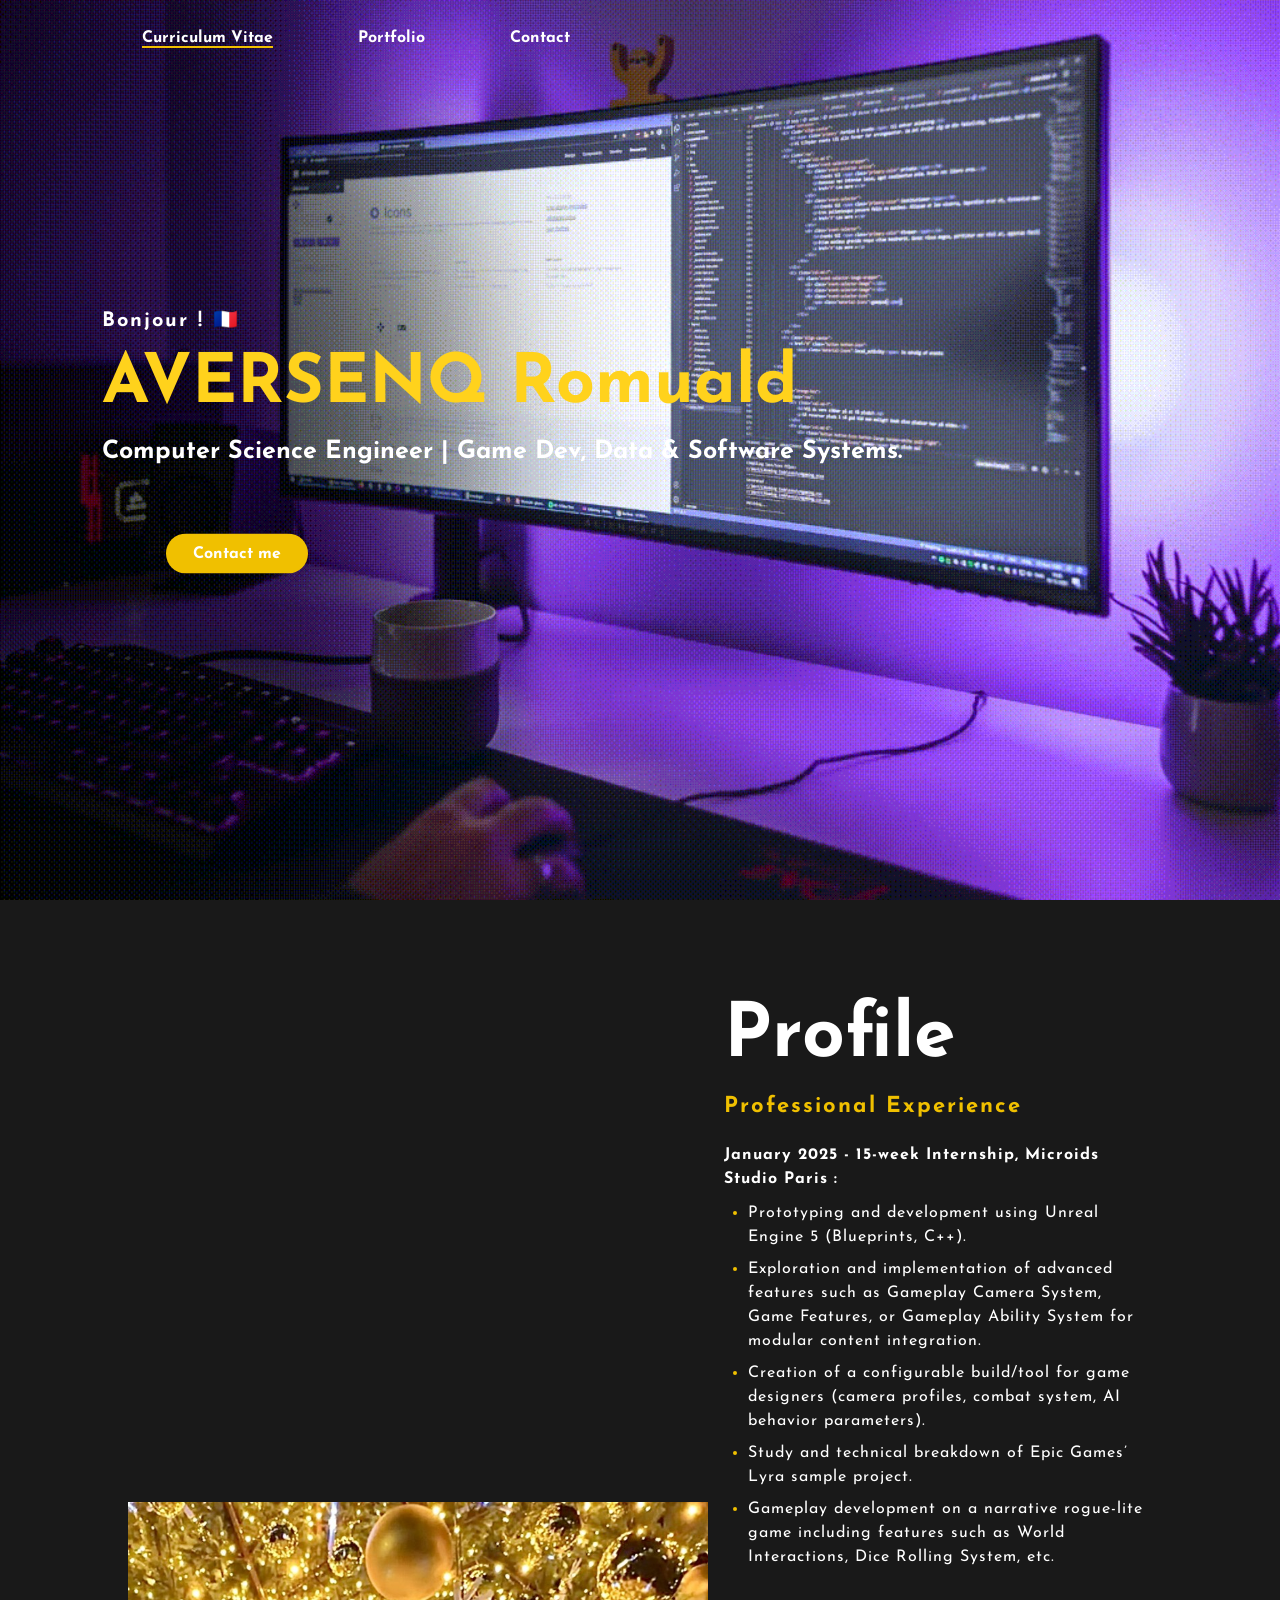
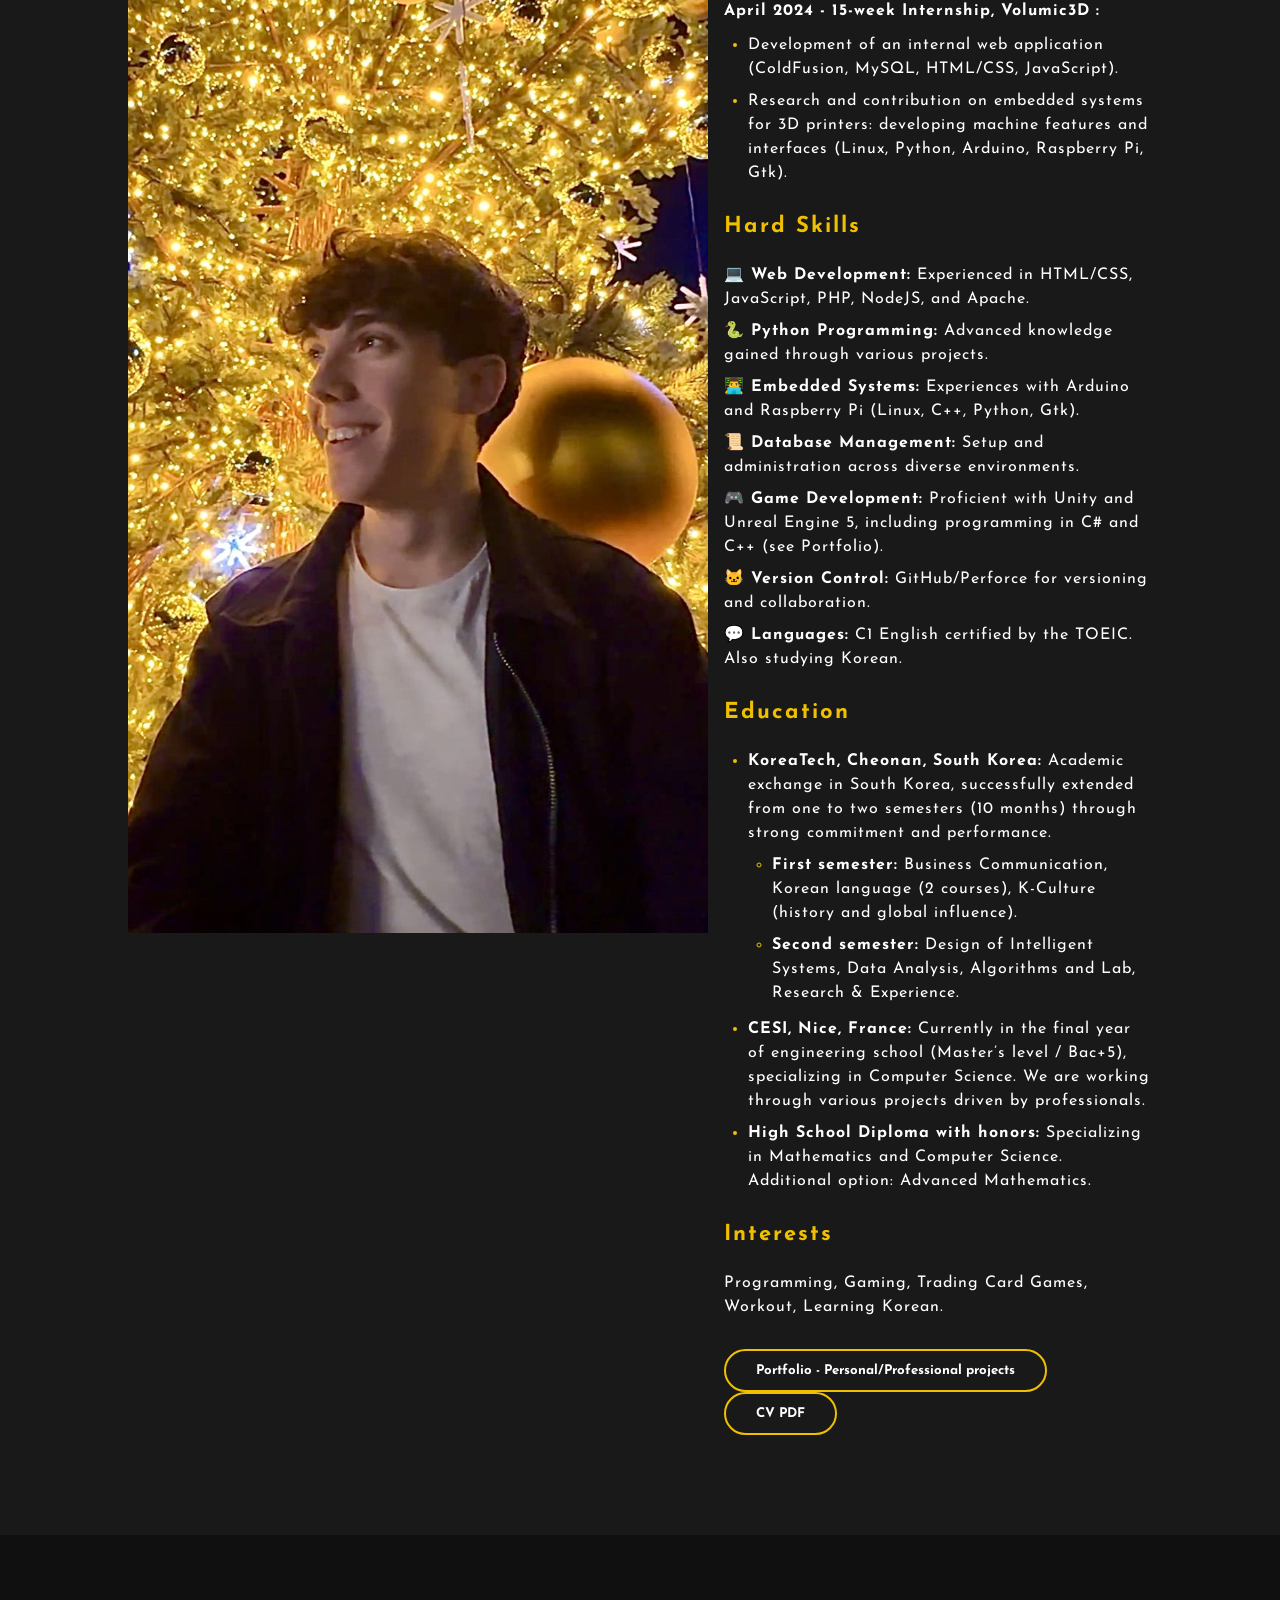
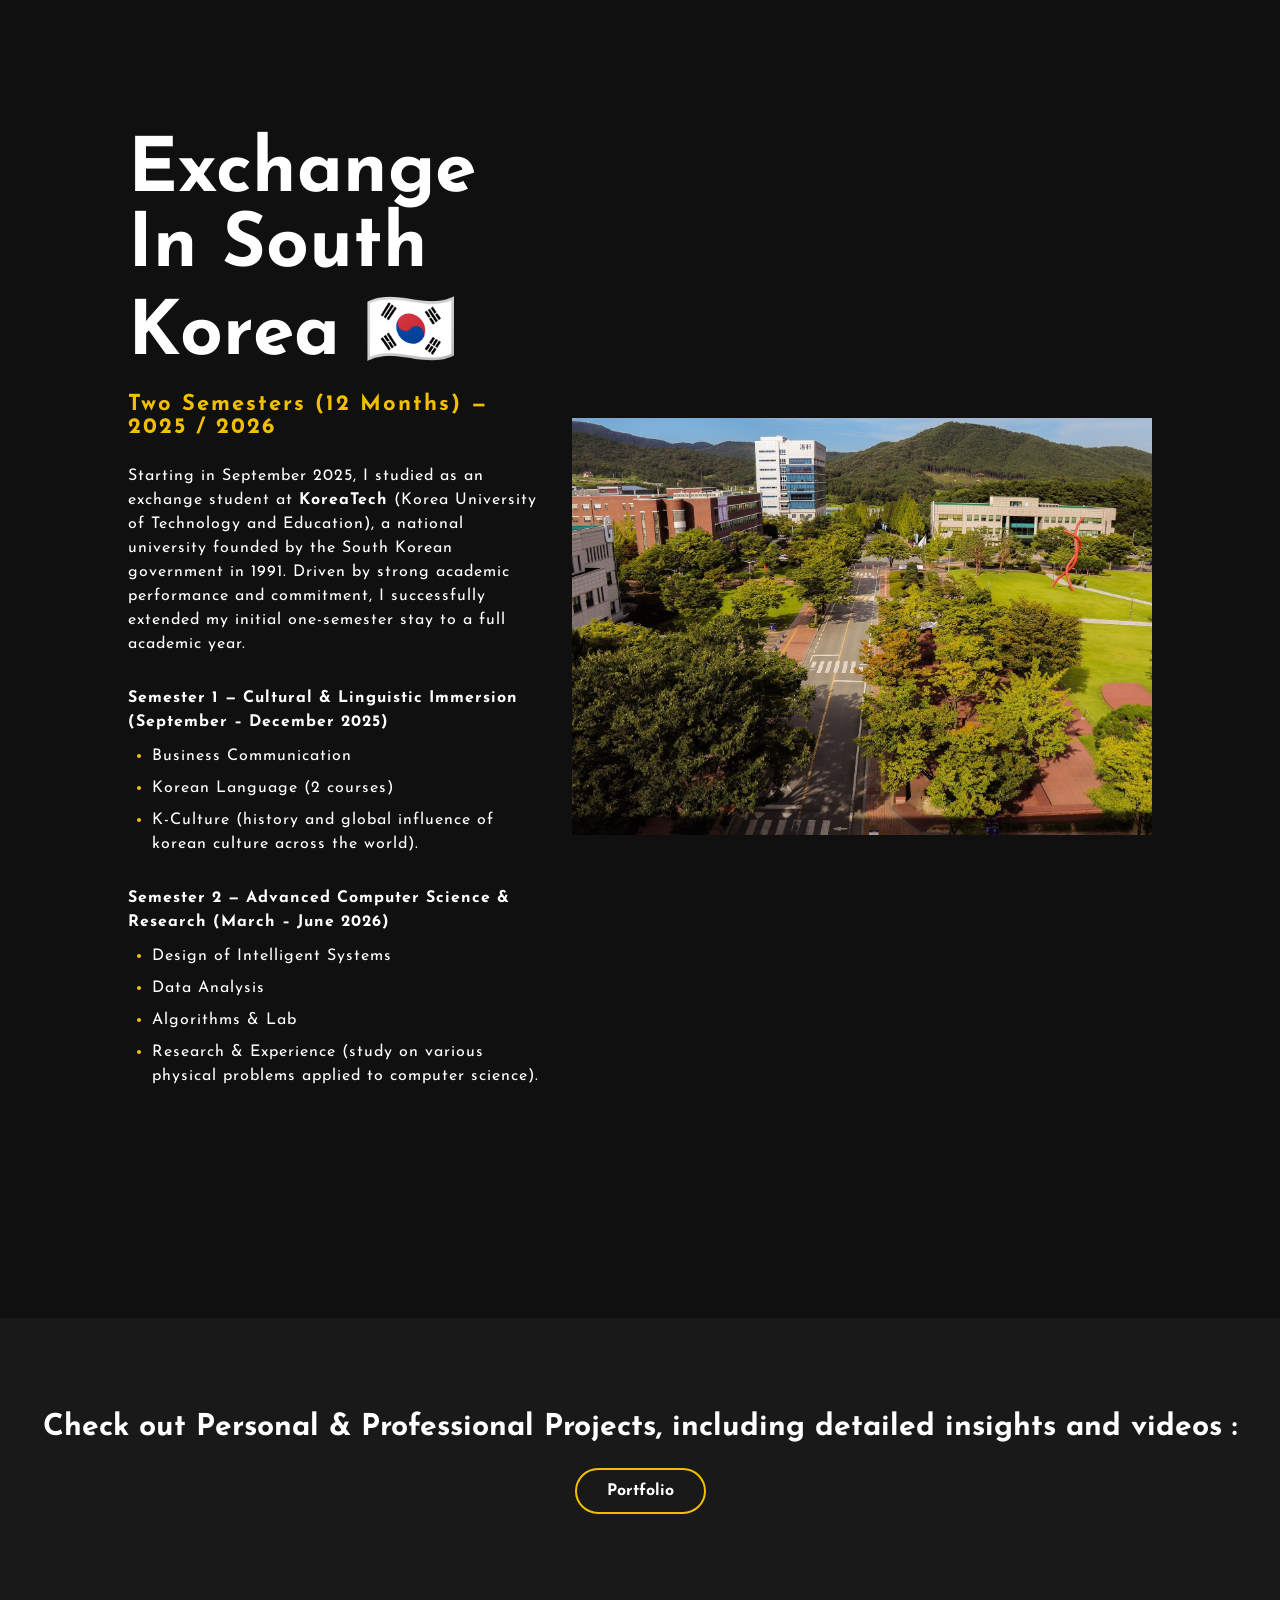
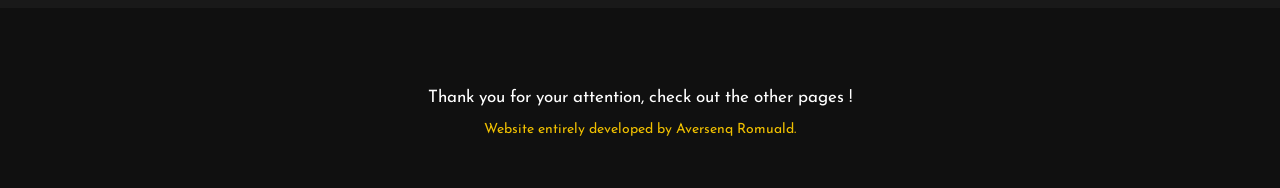
==== commit 4f9864dd: "Old js file removed" ====
--- a/index.html
+++ b/index.html
@@ -16,7 +16,6 @@
         <!--front section-->
         <div class="front">
             <nav>
-                <h2 class="logo">Curriculum <span>vitae</span></h2>
                 <ul>
                     <li><a class="current" href="index.html">Curriculum vitae</a></li>
                     <li><a href="portfolio.html">Portfolio</a></li>
@@ -95,7 +94,7 @@
                 <div class="main">
                     <div class="about-text">
                         <h2>Exchange in South Korea 🇰🇷</h2>
-                        <h5>Two Semesters (10 Months) — 2025 / 2026</h5>
+                        <h5>Two Semesters (12 Months) — 2025 / 2026</h5>
                         
                         <p>
                             Starting in September 2025, I studied as an exchange student at <strong>KoreaTech</strong> (Korea University of Technology and Education), a national university founded by the South Korean government in 1991. Driven by strong academic performance and commitment, I successfully extended my initial one-semester stay to a full academic year.
